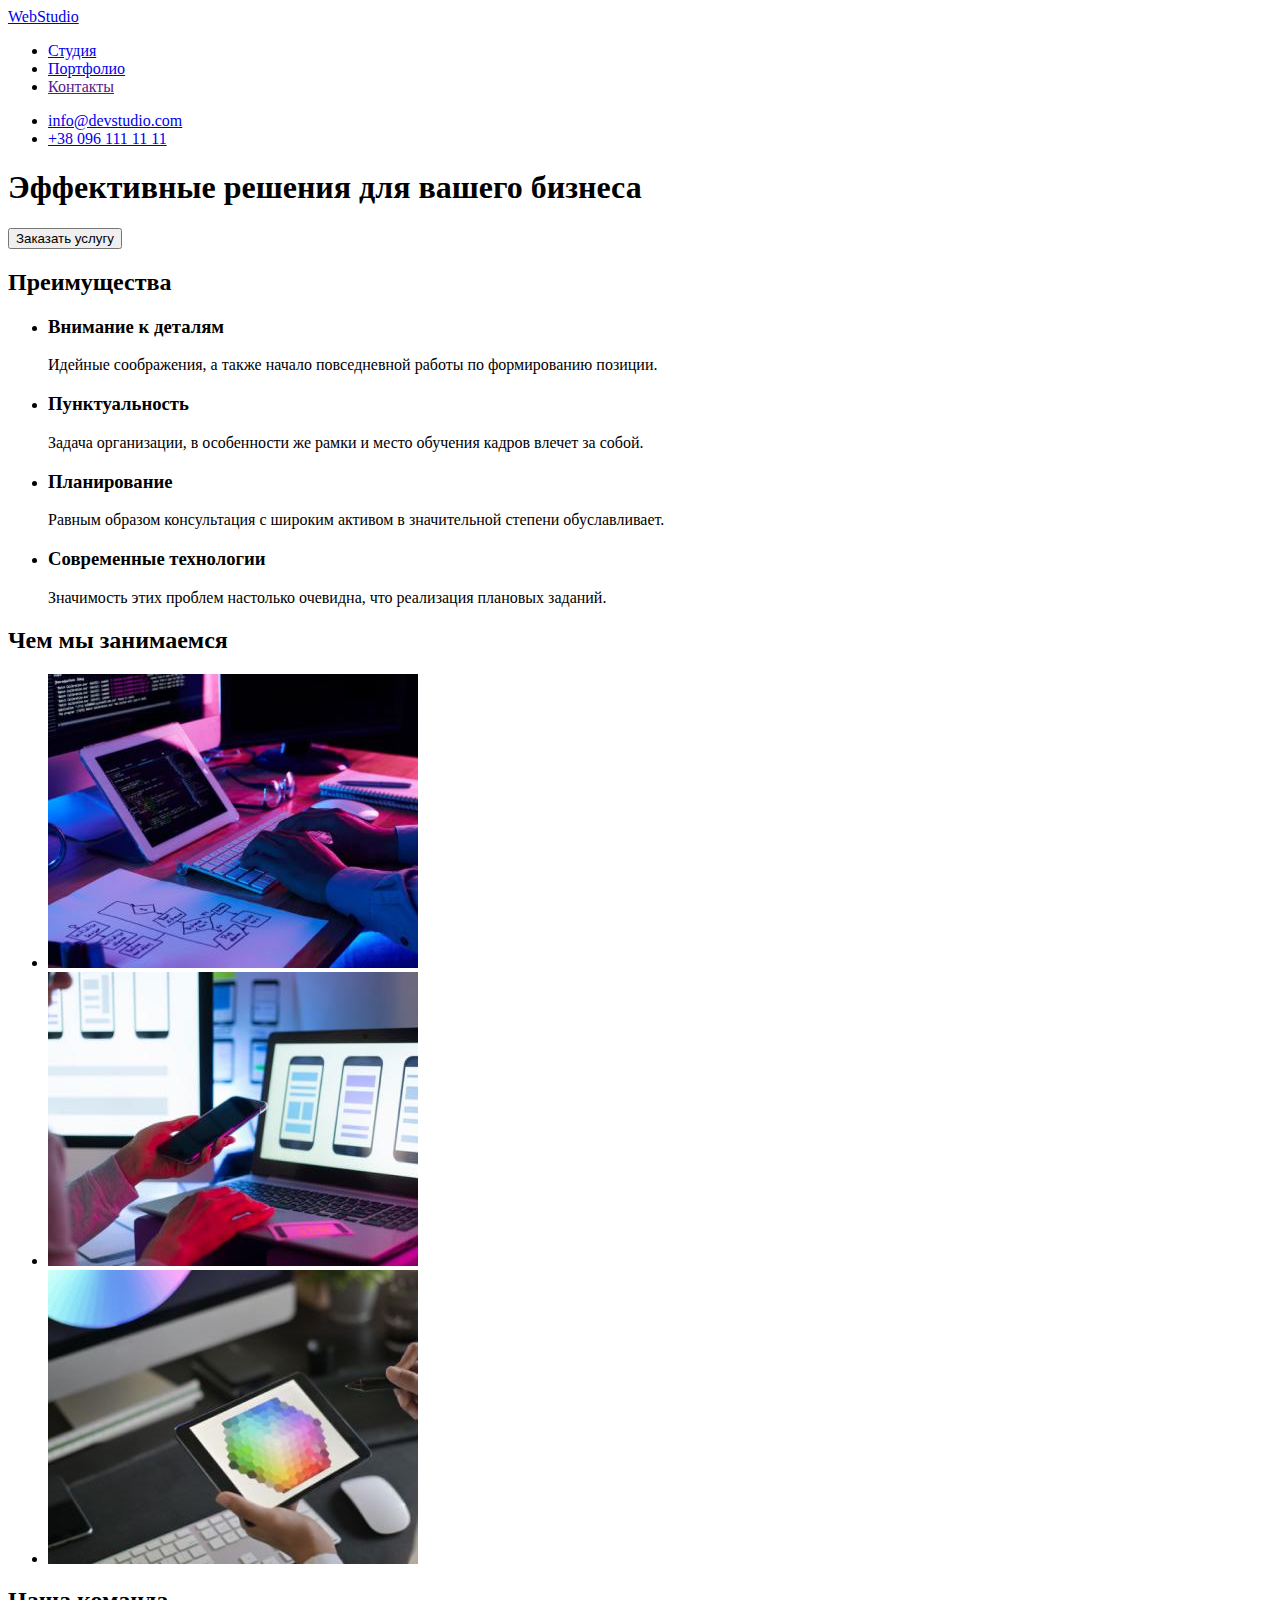
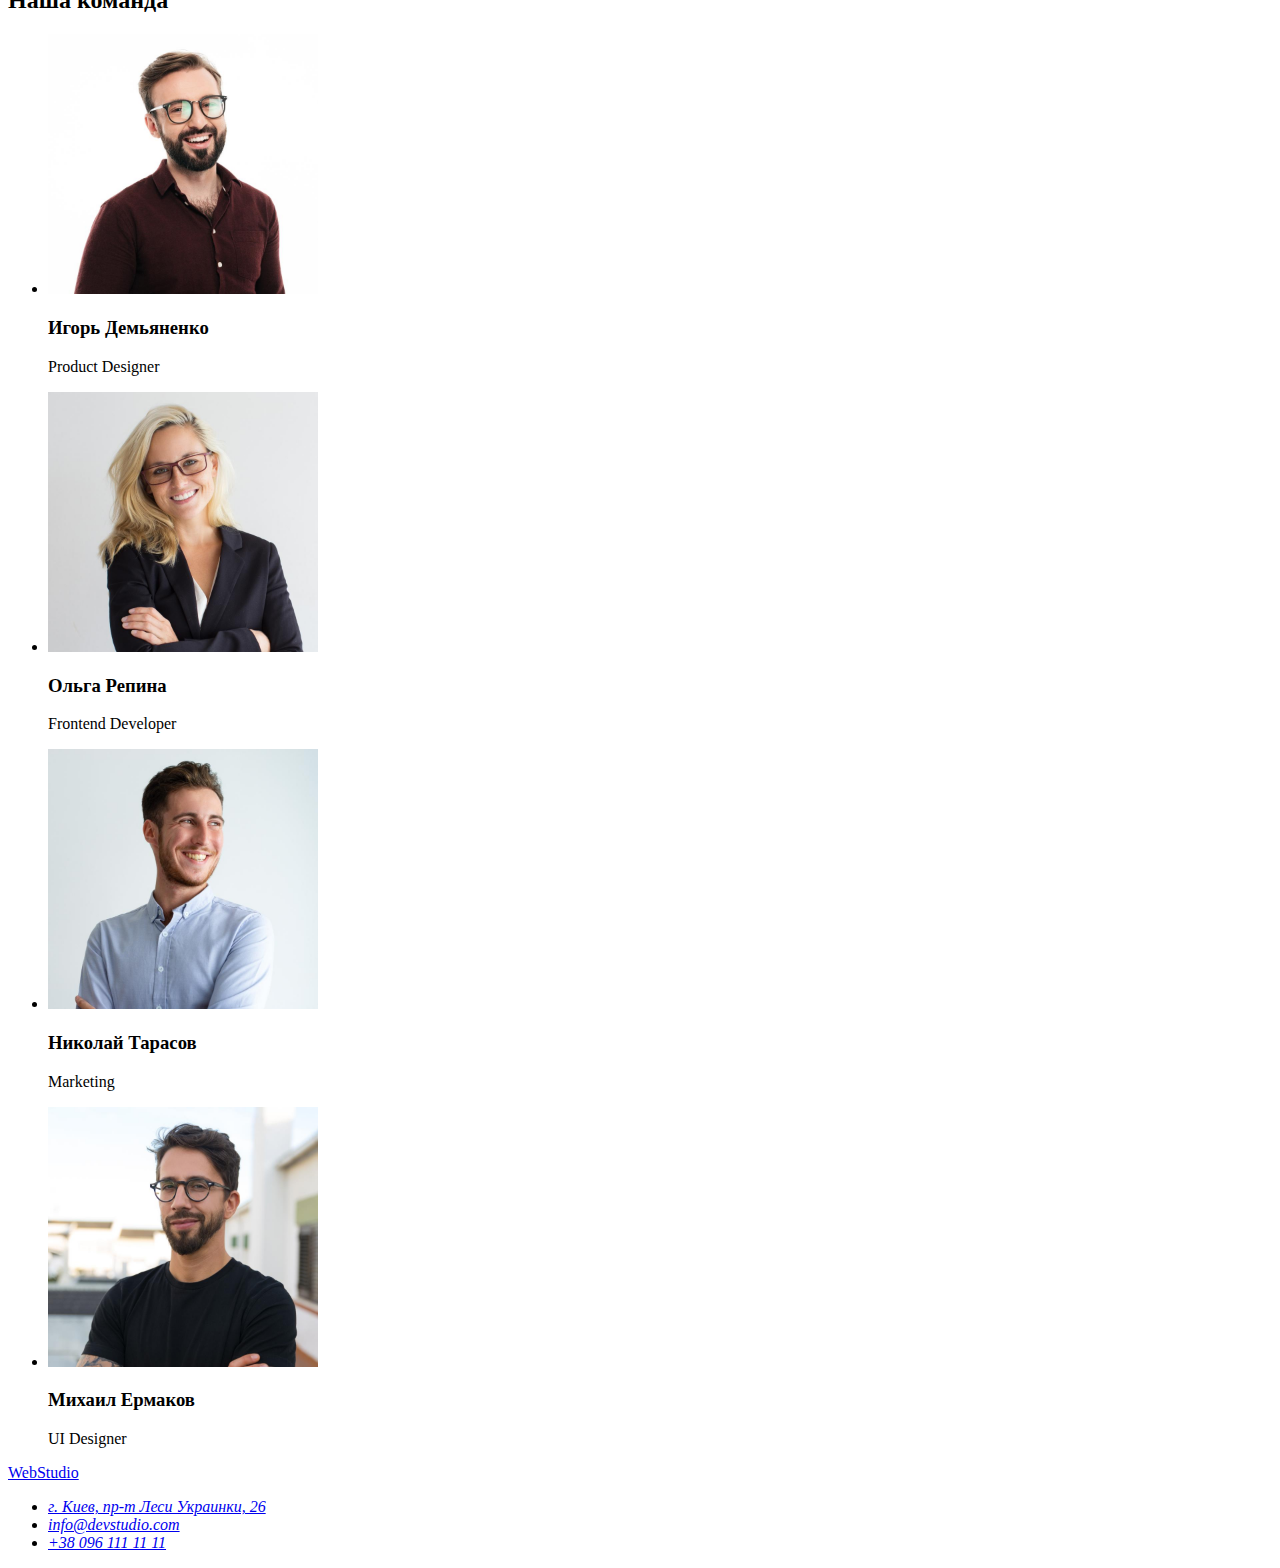
==== index.html @ 6cf9eb06 "меняет ссылки на кнопки" ====
<!DOCTYPE html>
<html lang="ru">
<head>
    <meta charset="UTF-8">
    <meta http-equiv="X-UA-Compatible" content="IE=edge">
    <meta name="viewport" content="width=device-width, initial-scale=1.0">
    <title>Document</title>
    <link rel="stylesheet" href="./css/styles.css">
</head>
<body>
    <header>
        <nav>
            <a href="index.html">WebStudio</a>
            <ul>
                <li>
                    <a href="index.html">Студия</a>
                </li>
                <li>
                    <a href="./portfolio.html">Портфолио</a>
                </li>
                <li>
                    <a href="">Контакты</a>
                </li>
            </ul>
            
        </nav>
        <ul>
            <li>
                <a href="mailto:info@devstudio.com">info@devstudio.com</a>
            </li>
            <li>
                <a href="tel:+380961111111">+38 096 111 11 11</a>
            </li>
        </ul>
    </header>
   <main>
    <div>
        <section>
            <h1>Эффективные решения для вашего бизнеса</h1>
            <button type="button" name="order service">Заказать услугу</button>
        </section>
    </div>
    <section>
        <h2>Преимущества</h2>
        <ul>
            <li>
                <h3>Внимание к деталям</h3>
                <p>Идейные соображения, а также начало повседневной работы по формированию позиции.</p>
            </li>
            <li>
                <h3>Пунктуальность</h3>
                <p>Задача организации, в особенности же рамки и место обучения кадров влечет за собой.</p>
            </li>
            <li>
                <h3>Планирование</h3>
                <p>Равным образом консультация с широким активом в значительной степени обуславливает.</p>
            </li>
            <li>
                <h3>Современные технологии</h3>
                <p>Значимость этих проблем настолько очевидна, что реализация плановых заданий.</p>
            </li>
        </ul>
    </section>
    <section>
        <h2>Чем мы занимаемся</h2>
        <ul>
            <li>
                <img src="./images/box-1.jpg" width="370" height="294" alt="продукт 1">
            </li>
            <li>
                <img src="./images/box-2.jpg"  width="370" height="294" alt="продукт 2">
            </li>
            <li>
                <img src="./images/box-3.jpg" width="370" height="294" alt="продукт 3">
            </li>
        </ul>
    </section>
    <section>
        <h2>Наша команда</h2>
        <ul>
            <li>
                <img src="./images/img1.jpg" width="270" height="260" alt="участник команды 1">
                <h3>Игорь Демьяненко</h3>
                <p>Product Designer</p>
            </li>
            <li>
                <img src="./images/img2.jpg" width="270" height="260" alt="участник команды 2">
                <h3>Ольга Репина</h3>
                <p>Frontend Developer</p>
            </li>
            <li>
                <img src="./images/img3.jpg" width="270" height="260" alt="участник команды 3">
                <h3>Николай Тарасов</h3>
                <p>Marketing</p>
            </li>
            <li>
                <img src="./images/img4.jpg" width="270" height="260" alt="участник команды 4">
                <h3>Михаил Ермаков</h3>
                <p>UI Designer</p>
            </li>
        </ul>
    </section>
   </main>
   <footer>
    <a href="index.html">WebStudio</a>
    <address>
        <ul>
            <li>
                <a href="https://goo.gl/maps/HEMFCHXjC1AX881L7">г. Киев, пр-т Леси Украинки, 26</a>
            </li>
            <li>
                <a href="mailto:info@devstudio.com">info@devstudio.com</a>
            </li>
            <li>
                <a href="tel:+380961111111">+38 096 111 11 11</a>
            </li>
        </ul>
    </address>
   </footer>
</body>
</html>
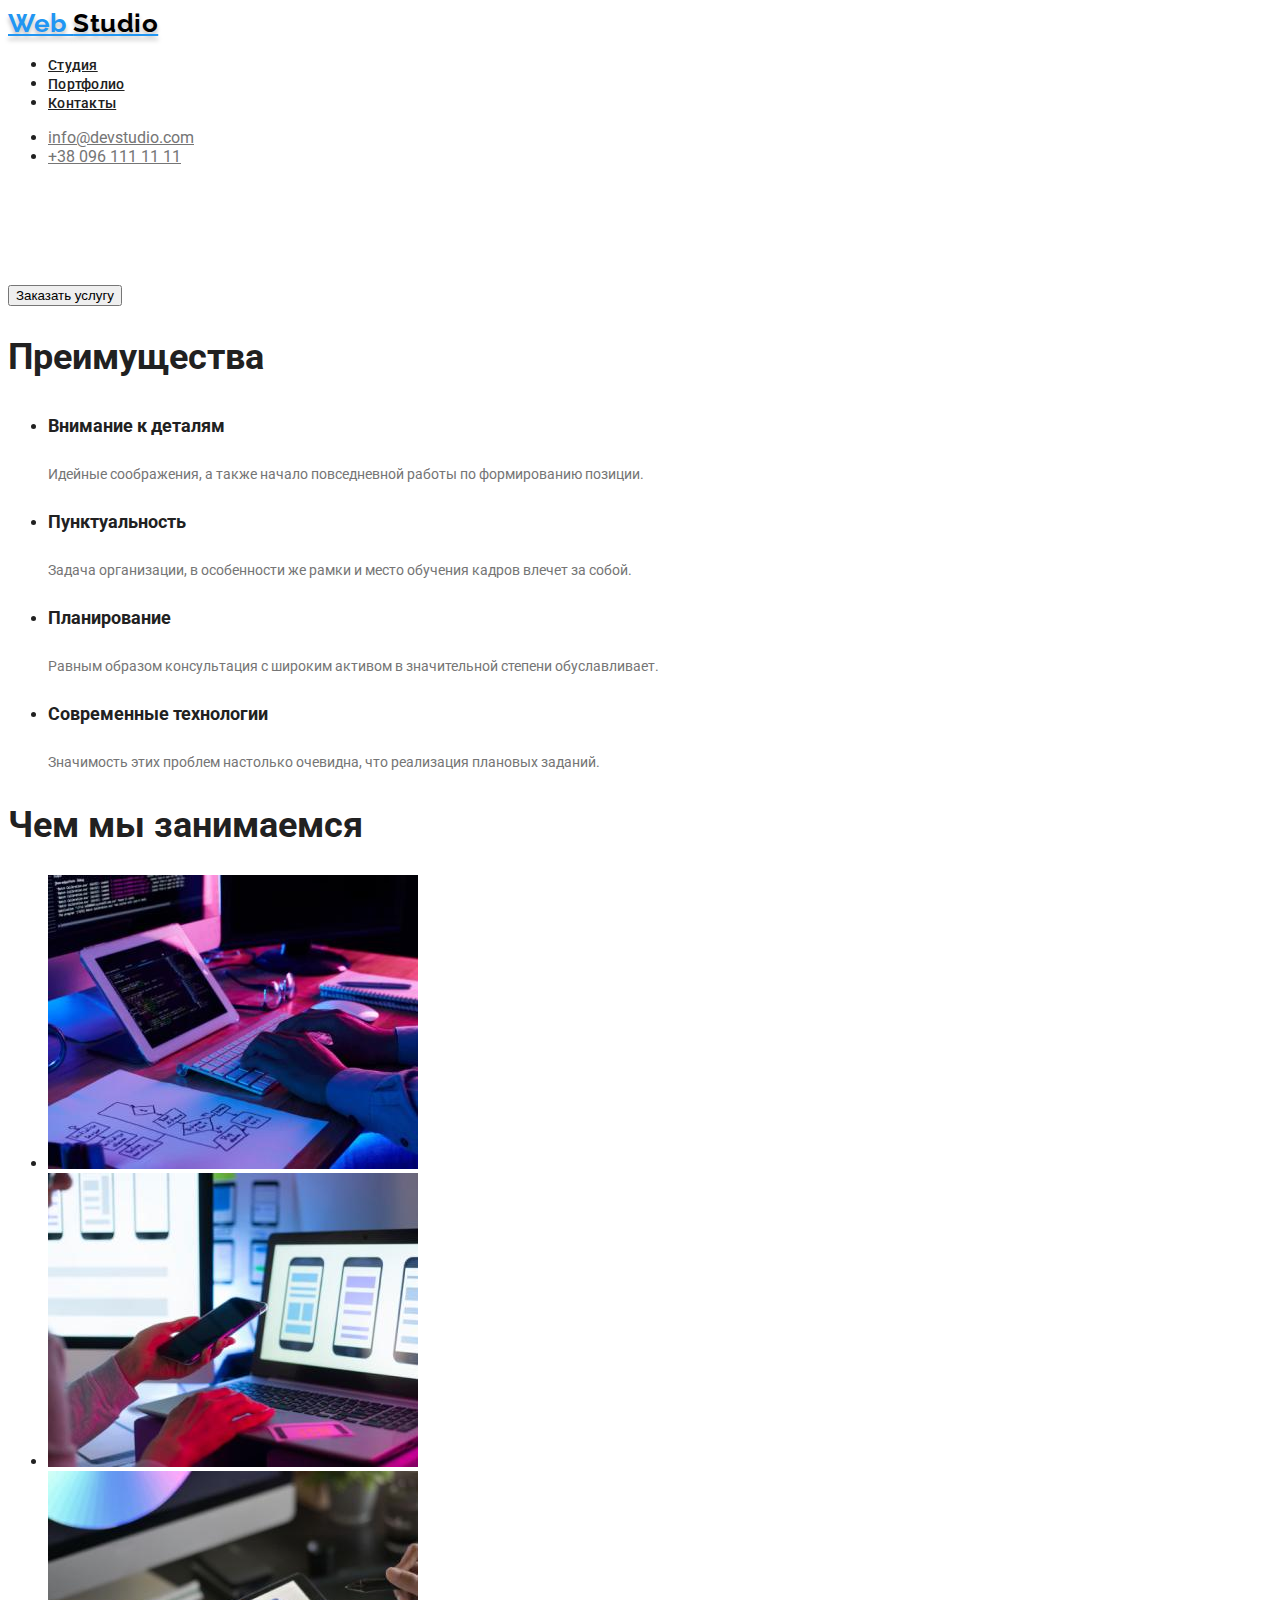
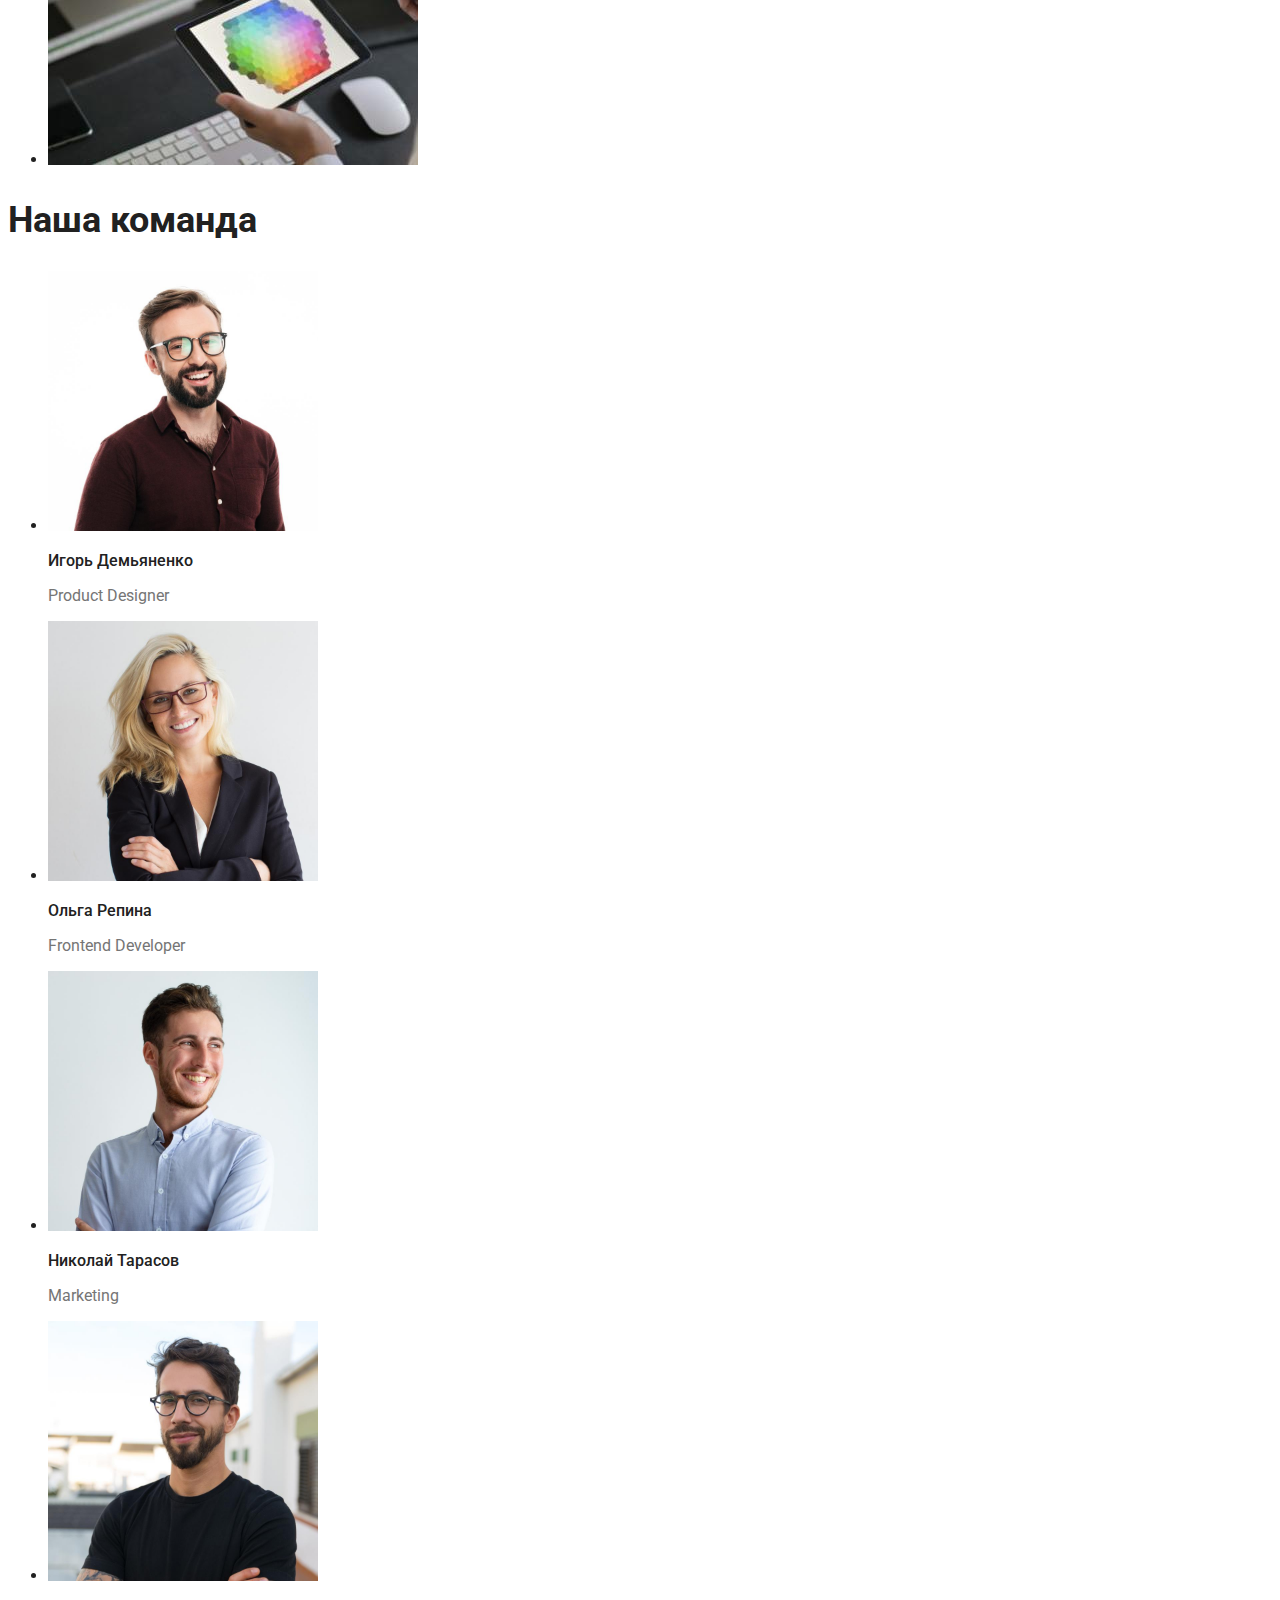
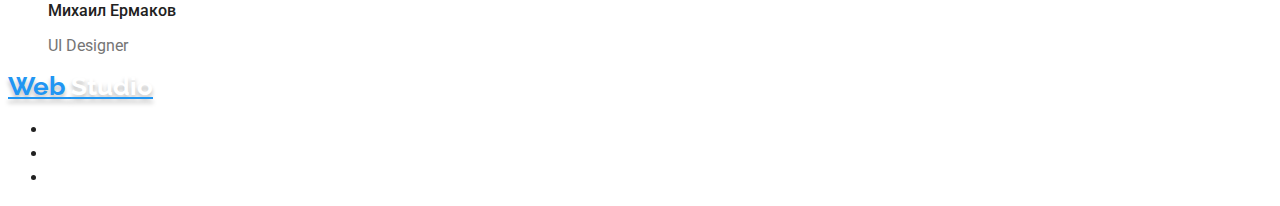
==== commit d8ede392: "стилизация" ====
--- a/index.html
+++ b/index.html
@@ -6,11 +6,13 @@
     <meta name="viewport" content="width=device-width, initial-scale=1.0">
     <title>Document</title>
     <link rel="stylesheet" href="./css/styles.css">
+    <link href="https://fonts.googleapis.com/css2?family=Raleway:wght@700&family=Roboto:wght@400;500;700;900&display=swap"
+        rel="stylesheet">
 </head>
 <body>
     <header>
-        <nav>
-            <a href="index.html">WebStudio</a>
+        <nav class="nav-link">
+            <a href="index.html" class="nav-logo"> Web <span>Studio</span></a>
             <ul>
                 <li>
                     <a href="index.html">Студия</a>
@@ -22,9 +24,8 @@
                     <a href="">Контакты</a>
                 </li>
             </ul>
-            
         </nav>
-        <ul>
+        <ul class="contact-link">
             <li>
                 <a href="mailto:info@devstudio.com">info@devstudio.com</a>
             </li>
@@ -36,33 +37,33 @@
    <main>
     <div>
         <section>
-            <h1>Эффективные решения для вашего бизнеса</h1>
-            <button type="button" name="order service">Заказать услугу</button>
+            <h1 class="main">Эффективные решения для вашего бизнеса</h1>
+            <button class="button" type="button" name="order service">Заказать услугу</button>
         </section>
     </div>
     <section>
-        <h2>Преимущества</h2>
+        <h2 class="section-title">Преимущества</h2>
         <ul>
             <li>
-                <h3>Внимание к деталям</h3>
-                <p>Идейные соображения, а также начало повседневной работы по формированию позиции.</p>
+                <h3 class="section-product">Внимание к деталям</h3>
+                <p class="product">Идейные соображения, а также начало повседневной работы по формированию позиции.</p>
             </li>
             <li>
-                <h3>Пунктуальность</h3>
-                <p>Задача организации, в особенности же рамки и место обучения кадров влечет за собой.</p>
+                <h3 class="section-product">Пунктуальность</h3>
+                <p class="product">Задача организации, в особенности же рамки и место обучения кадров влечет за собой.</p>
             </li>
             <li>
-                <h3>Планирование</h3>
-                <p>Равным образом консультация с широким активом в значительной степени обуславливает.</p>
+                <h3 class="section-product">Планирование</h3>
+                <p class="product">Равным образом консультация с широким активом в значительной степени обуславливает.</p>
             </li>
             <li>
-                <h3>Современные технологии</h3>
-                <p>Значимость этих проблем настолько очевидна, что реализация плановых заданий.</p>
+                <h3 class="section-product">Современные технологии</h3>
+                <p class="product">Значимость этих проблем настолько очевидна, что реализация плановых заданий.</p>
             </li>
         </ul>
     </section>
     <section>
-        <h2>Чем мы занимаемся</h2>
+        <h2 class="section-title">Чем мы занимаемся</h2>
         <ul>
             <li>
                 <img src="./images/box-1.jpg" width="370" height="294" alt="продукт 1">
@@ -76,35 +77,35 @@
         </ul>
     </section>
     <section>
-        <h2>Наша команда</h2>
+        <h2 class="section-title">Наша команда</h2>
         <ul>
             <li>
                 <img src="./images/img1.jpg" width="270" height="260" alt="участник команды 1">
-                <h3>Игорь Демьяненко</h3>
-                <p>Product Designer</p>
+                <h3 class="command-name">Игорь Демьяненко</h3>
+                <p class="command-position">Product Designer</p>
             </li>
             <li>
                 <img src="./images/img2.jpg" width="270" height="260" alt="участник команды 2">
-                <h3>Ольга Репина</h3>
-                <p>Frontend Developer</p>
+                <h3 class="command-name">Ольга Репина</h3>
+                <p class="command-position">Frontend Developer</p>
             </li>
             <li>
                 <img src="./images/img3.jpg" width="270" height="260" alt="участник команды 3">
-                <h3>Николай Тарасов</h3>
-                <p>Marketing</p>
+                <h3 class="command-name">Николай Тарасов</h3>
+                <p class="command-position">Marketing</p>
             </li>
             <li>
                 <img src="./images/img4.jpg" width="270" height="260" alt="участник команды 4">
-                <h3>Михаил Ермаков</h3>
-                <p>UI Designer</p>
+                <h3 class="command-name">Михаил Ермаков</h3>
+                <p class="command-position">UI Designer</p>
             </li>
         </ul>
     </section>
    </main>
    <footer>
-    <a href="index.html">WebStudio</a>
+    <a href="index.html" class="address-logo">Web <span>Studio</span></a>
     <address>
-        <ul>
+        <ul class="address-link">
             <li>
                 <a href="https://goo.gl/maps/HEMFCHXjC1AX881L7">г. Киев, пр-т Леси Украинки, 26</a>
             </li>
--- a/css/styles.css
+++ b/css/styles.css
@@ -0,0 +1,125 @@
+:root {
+    --primary-text-color: #212121;
+    --title-text-color: #757575;
+    --accent-color: #2196F3;
+}
+
+body {font-family: 'Roboto', sans-serif; color: var(--primary-text-color);}
+
+.button:hover,
+.button:focus, 
+.section-button:hover,
+.section-button:focus {color: var(--accent-color);}
+.button,
+.section-button {cursor: pointer;}
+
+.nav-link a{
+    font-style: normal;
+    font-weight: 500;
+    font-size: 14px;
+    line-height: 16px;
+    letter-spacing: 0.02em;
+    color: var(--primary-text-color);}
+
+.nav-link a:hover,
+.nav-link a:focus {color: var(--accent-color);}
+
+.contact-link a {color: var(--title-text-color);}
+.contact-link a:hover,
+.contact-link a:focus {color: var(--accent-color);}
+
+a.nav-logo,
+a.address-logo {
+    font-family: Raleway;
+    font-style: normal;
+    font-weight: 700;
+    font-size: 26px;
+    line-height: 31px;
+    color: var(--accent-color);
+    text-shadow: 0px 4px 4px rgba(0, 0, 0, 0.25);}
+
+.nav-logo span {
+    font-family: Raleway;
+    font-style: normal;
+    font-weight: 700;
+    font-size: 26px;
+    line-height: 31px;
+    color: #000000;
+    text-shadow: 0px 4px 4px rgba(0, 0, 0, 0.25);}
+
+.address-logo span {
+    font-family: Raleway;
+    font-style: normal;
+    font-weight: 700;
+    font-size: 26px;
+    line-height: 31px;
+    color: #ffffff;
+    text-shadow: 0px 4px 4px rgba(0, 0, 0, 0.25);}
+
+.main {font-style: normal;
+    font-weight: 900;
+    font-size: 44px;
+    line-height: 60px;
+    color: #FFFFFF}
+
+.section-title {
+    font-style: normal;
+    font-weight: 700;
+    font-size: 36px;
+    line-height: 42px;
+    color: var(--primary-text-color);}
+
+.section-product {
+    font-style: normal;
+    font-weight: 700;
+    font-size: 14px;
+    line-height: 16px;
+    color: var(--primary-text-color);}
+
+.command-name {
+    font-style: normal;
+    font-weight: 500;
+    font-size: 16px;
+    line-height: 19px;
+    color: var(--primary-text-color)}
+
+.product {
+    font-size: 14px;
+    line-height: 24px;
+    color: var(--title-text-color);}
+
+.command-position {
+    font-size: 16px;
+    line-height: 19px;
+    color: var(--title-text-color);}
+
+.address-link a {
+    font-style: normal;
+    font-weight: 400;
+    font-size: 14px;
+    line-height: 24px;
+    color: rgba(255, 255, 255, 0.6);}
+
+.address-link a:hover,
+.address-link a:focus {color: var(--accent-color);}
+
+.section-button {
+    font-style: normal;
+    font-weight: 500;
+    font-size: 16px;
+    line-height: 26px;
+    color: var(--primary-text-color);}
+
+.section-product {
+    font-style: normal;
+    font-weight: 700;
+    font-size: 18px;
+    line-height: 36px;
+    color: var(--primary-text-color);}
+
+.product-name {
+    font-style: normal;
+    font-weight: 400;
+    font-size: 16px;
+    line-height: 30px;
+    color: var(--title-text-color);}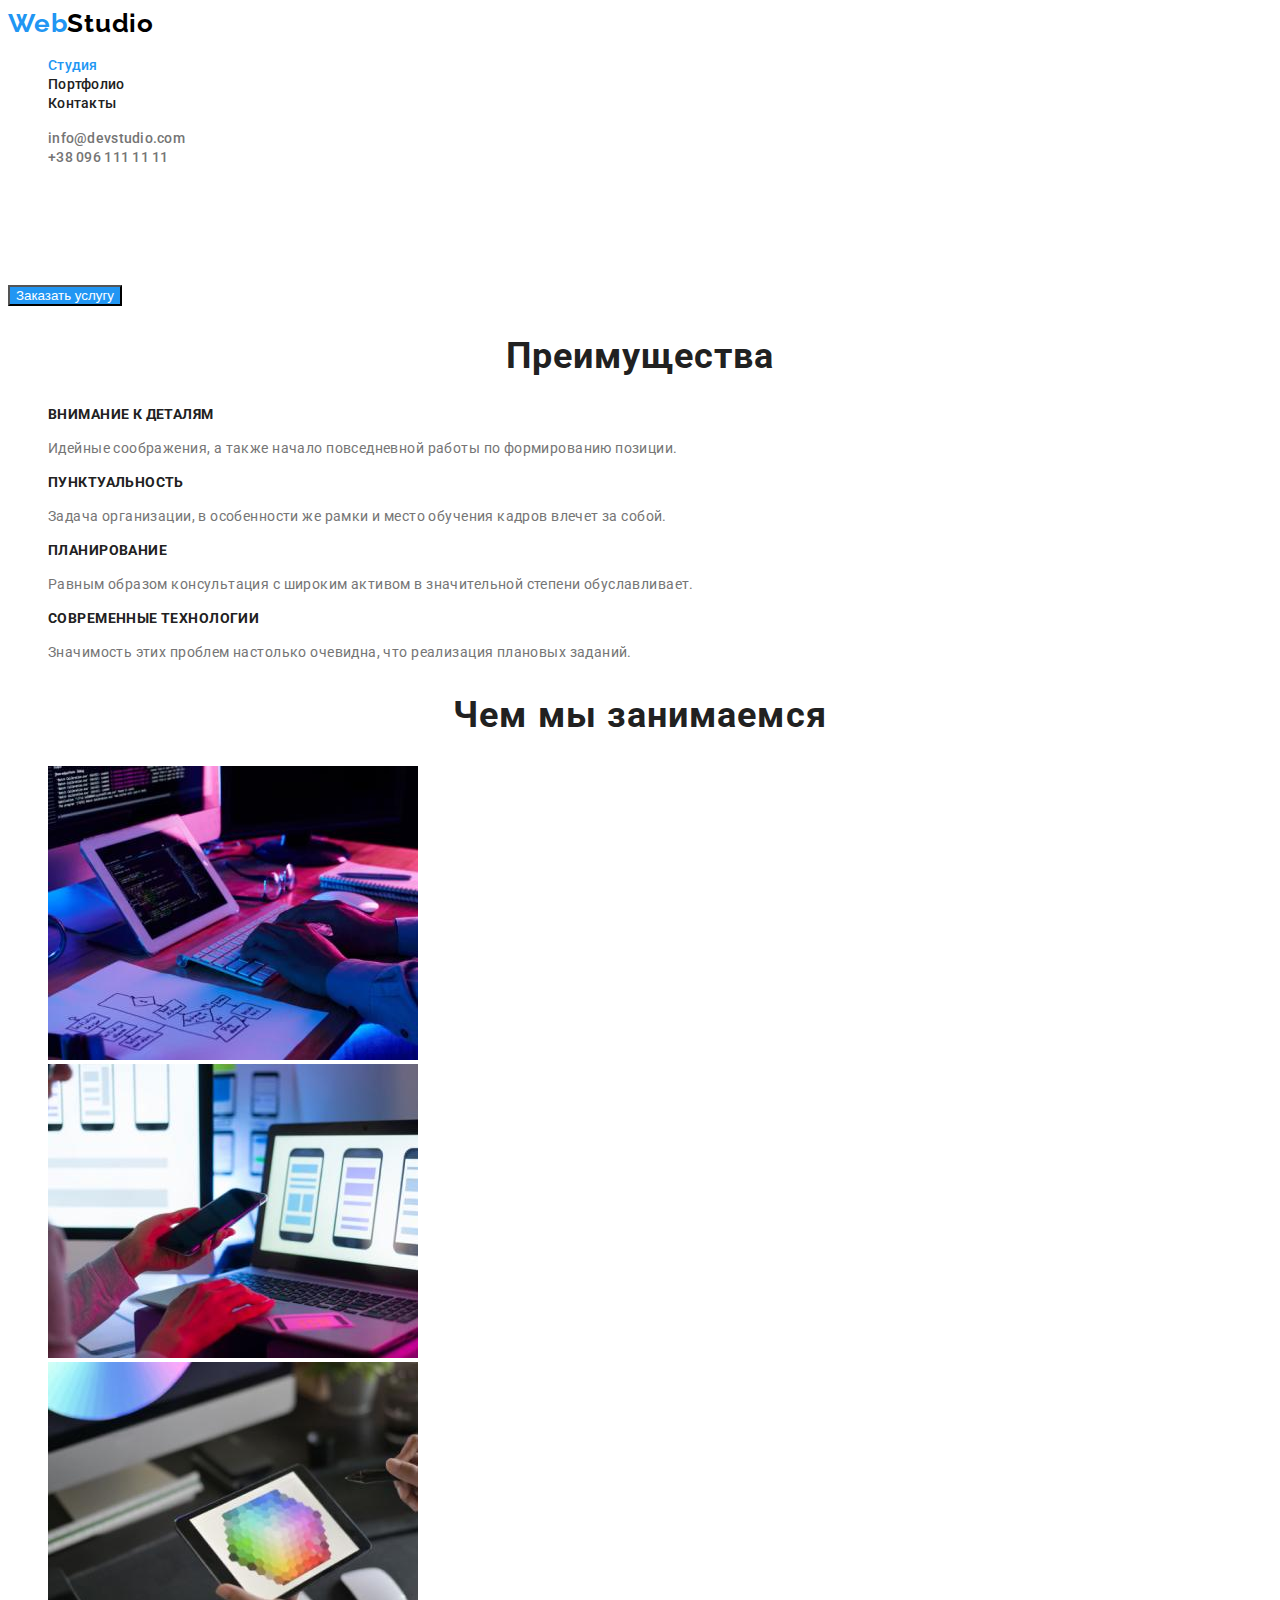
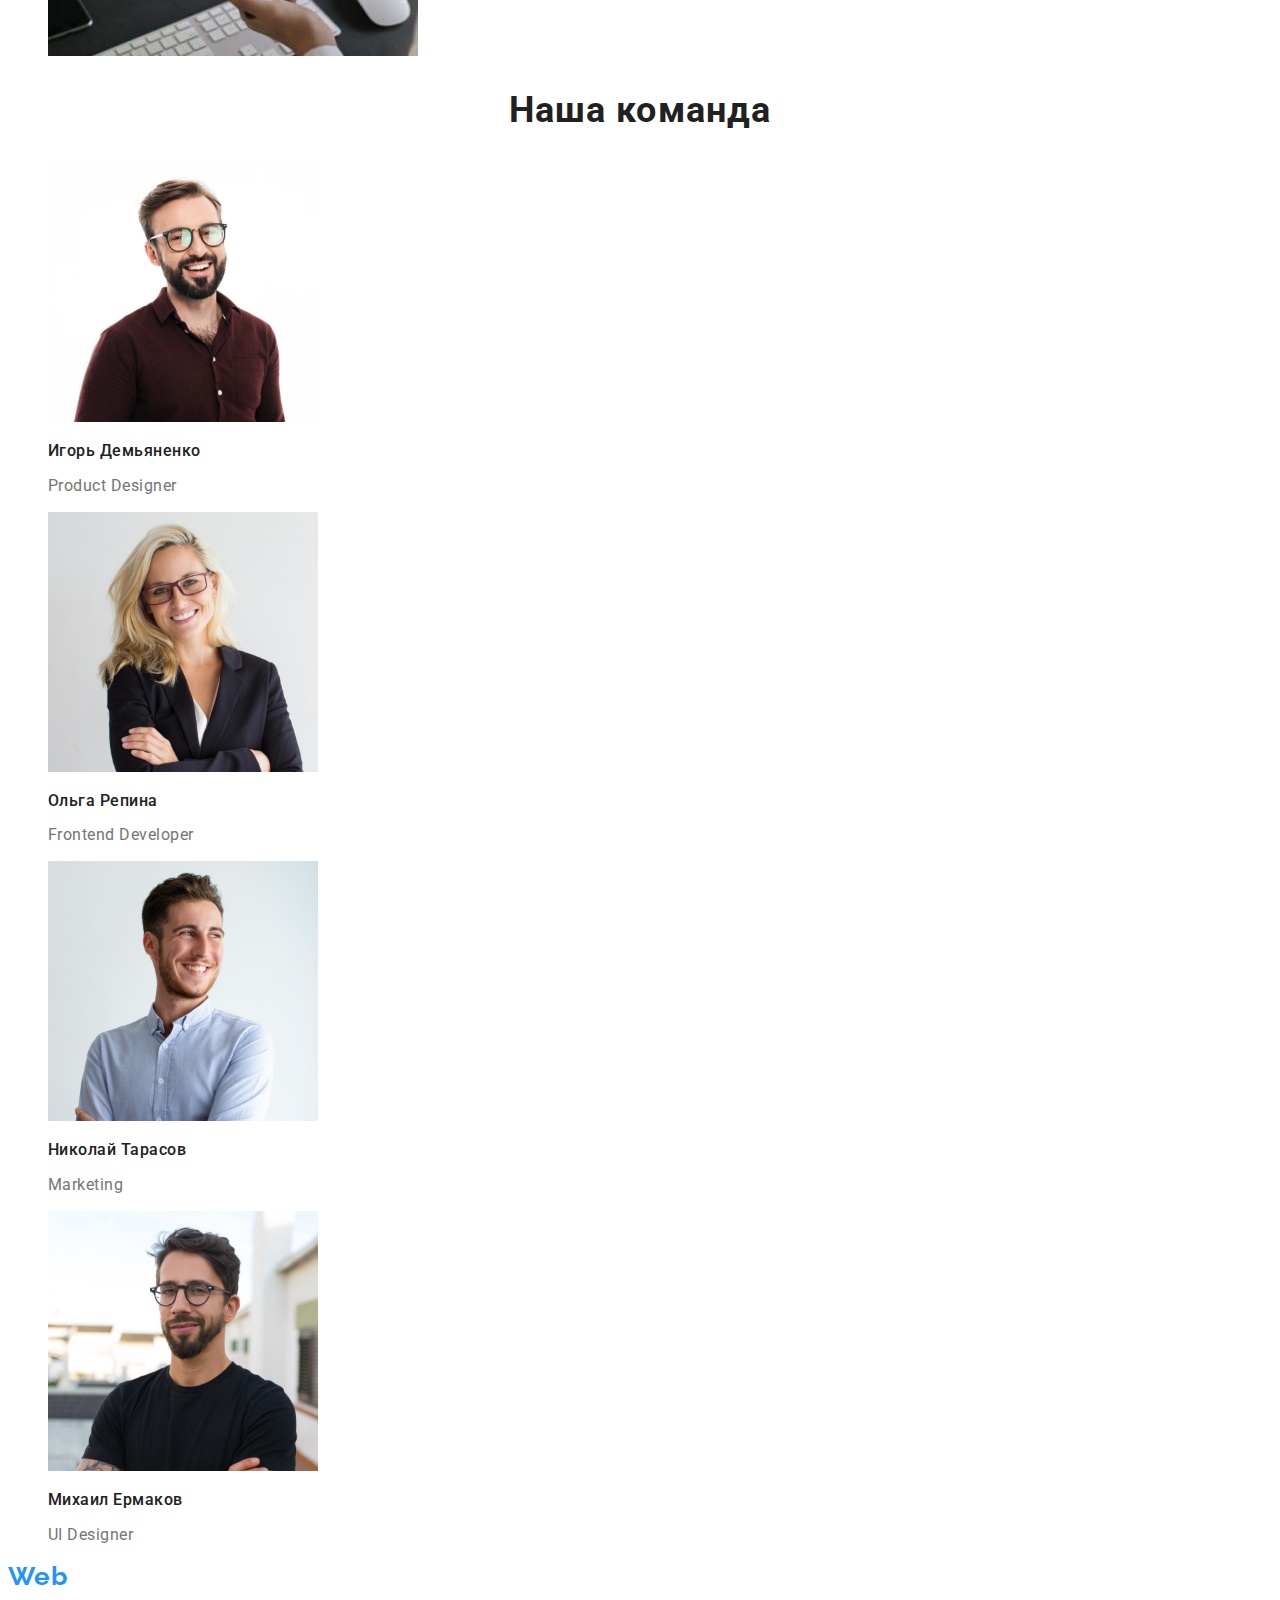
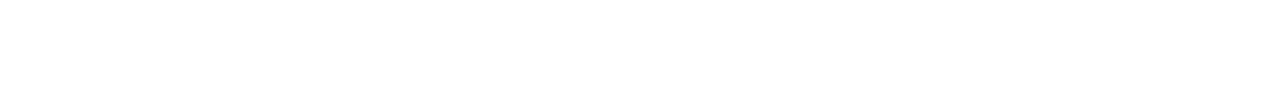
==== commit 81a3c065: "полная переделка дз" ====
--- a/index.html
+++ b/index.html
@@ -11,58 +11,58 @@
 </head>
 <body>
     <header>
-        <nav class="nav-link">
-            <a href="index.html" class="nav-logo"> Web <span>Studio</span></a>
-            <ul>
+        <nav class="nav">
+            <a href="./index.html" class="logo">Web<span class="upper">Studio</span></a>
+            <ul class="site-nav">
                 <li>
-                    <a href="index.html">Студия</a>
+                    <a href="./index.html" class="link current">Студия</a>
                 </li>
                 <li>
-                    <a href="./portfolio.html">Портфолио</a>
+                    <a href="./portfolio.html" class="link">Портфолио</a>
                 </li>
                 <li>
-                    <a href="">Контакты</a>
+                    <a href="" class="link">Контакты</a>
                 </li>
             </ul>
         </nav>
-        <ul class="contact-link">
+        <ul class="nav-contacts">
             <li>
-                <a href="mailto:info@devstudio.com">info@devstudio.com</a>
+                <a href="mailto:info@devstudio.com" class="link">info@devstudio.com</a>
             </li>
             <li>
-                <a href="tel:+380961111111">+38 096 111 11 11</a>
+                <a href="tel:+380961111111" class="link">+38 096 111 11 11</a>
             </li>
         </ul>
     </header>
    <main>
     <div>
-        <section>
-            <h1 class="main">Эффективные решения для вашего бизнеса</h1>
-            <button class="button" type="button" name="order service">Заказать услугу</button>
+        <section class="hero">
+            <h1 class="hero-title">Эффективные решения для вашего бизнеса</h1>
+            <button type="button" name="order service" class="hero-button">Заказать услугу</button>
         </section>
     </div>
-    <section>
+    <section class="section">
         <h2 class="section-title">Преимущества</h2>
-        <ul>
+        <ul class="features">
             <li>
-                <h3 class="section-product">Внимание к деталям</h3>
-                <p class="product">Идейные соображения, а также начало повседневной работы по формированию позиции.</p>
+                <h3 class="title">Внимание к деталям</h3>
+                <p class="text">Идейные соображения, а также начало повседневной работы по формированию позиции.</p>
             </li>
             <li>
-                <h3 class="section-product">Пунктуальность</h3>
-                <p class="product">Задача организации, в особенности же рамки и место обучения кадров влечет за собой.</p>
+                <h3 class="title">Пунктуальность</h3>
+                <p class="text">Задача организации, в особенности же рамки и место обучения кадров влечет за собой.</p>
             </li>
             <li>
-                <h3 class="section-product">Планирование</h3>
-                <p class="product">Равным образом консультация с широким активом в значительной степени обуславливает.</p>
+                <h3 class="title">Планирование</h3>
+                <p class="text">Равным образом консультация с широким активом в значительной степени обуславливает.</p>
             </li>
             <li>
-                <h3 class="section-product">Современные технологии</h3>
-                <p class="product">Значимость этих проблем настолько очевидна, что реализация плановых заданий.</p>
+                <h3 class="title">Современные технологии</h3>
+                <p class="text">Значимость этих проблем настолько очевидна, что реализация плановых заданий.</p>
             </li>
         </ul>
     </section>
-    <section>
+    <section class="section">
         <h2 class="section-title">Чем мы занимаемся</h2>
         <ul>
             <li>
@@ -76,44 +76,44 @@
             </li>
         </ul>
     </section>
-    <section>
+    <section class="section">
         <h2 class="section-title">Наша команда</h2>
-        <ul>
+        <ul class="command">
             <li>
                 <img src="./images/img1.jpg" width="270" height="260" alt="участник команды 1">
-                <h3 class="command-name">Игорь Демьяненко</h3>
-                <p class="command-position">Product Designer</p>
+                <h3 class="name">Игорь Демьяненко</h3>
+                <p class="position">Product Designer</p>
             </li>
             <li>
                 <img src="./images/img2.jpg" width="270" height="260" alt="участник команды 2">
-                <h3 class="command-name">Ольга Репина</h3>
-                <p class="command-position">Frontend Developer</p>
+                <h3 class="name">Ольга Репина</h3>
+                <p class="position">Frontend Developer</p>
             </li>
             <li>
                 <img src="./images/img3.jpg" width="270" height="260" alt="участник команды 3">
-                <h3 class="command-name">Николай Тарасов</h3>
-                <p class="command-position">Marketing</p>
+                <h3 class="name">Николай Тарасов</h3>
+                <p class="position">Marketing</p>
             </li>
             <li>
                 <img src="./images/img4.jpg" width="270" height="260" alt="участник команды 4">
-                <h3 class="command-name">Михаил Ермаков</h3>
-                <p class="command-position">UI Designer</p>
+                <h3 class="name">Михаил Ермаков</h3>
+                <p class="position">UI Designer</p>
             </li>
         </ul>
     </section>
    </main>
    <footer>
-    <a href="index.html" class="address-logo">Web <span>Studio</span></a>
+    <a href="index.html" class="logo">Web<span class="under">Studio</span></a>
     <address>
-        <ul class="address-link">
+        <ul class="footer-address">
             <li>
-                <a href="https://goo.gl/maps/HEMFCHXjC1AX881L7">г. Киев, пр-т Леси Украинки, 26</a>
+                <a href="https://goo.gl/maps/HEMFCHXjC1AX881L7" class="link">г. Киев, пр-т Леси Украинки, 26</a>
             </li>
             <li>
-                <a href="mailto:info@devstudio.com">info@devstudio.com</a>
+                <a href="mailto:info@devstudio.com" class="link">info@devstudio.com</a>
             </li>
             <li>
-                <a href="tel:+380961111111">+38 096 111 11 11</a>
+                <a href="tel:+380961111111" class="link">+38 096 111 11 11</a>
             </li>
         </ul>
     </address>
--- a/css/styles.css
+++ b/css/styles.css
@@ -1,125 +1,182 @@
 :root {
     --primary-text-color: #212121;
-    --title-text-color: #757575;
-    --accent-color: #2196F3;
-}
+    --secondary-text-color: #757575;
+    --active-color: #2196F3;
+    --bg-color: #FFFFFF;
+    --black-color: #000000;
+    --button-bg-color: #F5F4FA;}
 
-body {font-family: 'Roboto', sans-serif; color: var(--primary-text-color);}
+body {
+    background-color: var(--bg-color);
+    color: var(--primary-text-color);
+    font-family: 'Roboto', sans-serif;}
 
-.button:hover,
-.button:focus, 
-.section-button:hover,
-.section-button:focus {color: var(--accent-color);}
-.button,
-.section-button {cursor: pointer;}
+/* основной цвет текса color: #212121;*/
+/* вторичный цвет текста #757575; */
+/* акцент #2196F3; */
+/* основной цвет фона #FFFFFF */
 
-.nav-link a{
-    font-style: normal;
+
+ul {
+    list-style: none;}
+
+a {text-decoration: none;}
+
+
+/* logo */
+
+.logo {
+    font-family: 'Raleway';
+    font-weight: 700;
+    font-size: 26px;
+    line-height: 1.19;
+    letter-spacing: 0.03em;
+    color: var(--active-color);}
+
+.logo .upper {
+    color: var(--black-color);}
+
+.logo .under {
+    color: var(--bg-color);}
+
+/* nav */
+
+.site-nav .link {
     font-weight: 500;
     font-size: 14px;
-    line-height: 16px;
+    line-height: 1.14;
     letter-spacing: 0.02em;
     color: var(--primary-text-color);}
 
-.nav-link a:hover,
-.nav-link a:focus {color: var(--accent-color);}
+.site-nav .link.current {
+    color: var(--active-color);}
 
-.contact-link a {color: var(--title-text-color);}
-.contact-link a:hover,
-.contact-link a:focus {color: var(--accent-color);}
+.nav-contacts .link {
+    font-weight: 500;
+    font-size: 14px;
+    line-height: 1.14;
+    letter-spacing: 0.02em;
+    color: var(--secondary-text-color);}
 
-a.nav-logo,
-a.address-logo {
-    font-family: Raleway;
-    font-style: normal;
-    font-weight: 700;
-    font-size: 26px;
-    line-height: 31px;
-    color: var(--accent-color);
-    text-shadow: 0px 4px 4px rgba(0, 0, 0, 0.25);}
 
-.nav-logo span {
-    font-family: Raleway;
-    font-style: normal;
-    font-weight: 700;
-    font-size: 26px;
-    line-height: 31px;
-    color: #000000;
-    text-shadow: 0px 4px 4px rgba(0, 0, 0, 0.25);}
+/* active */
 
-.address-logo span {
-    font-family: Raleway;
-    font-style: normal;
-    font-weight: 700;
-    font-size: 26px;
-    line-height: 31px;
-    color: #ffffff;
-    text-shadow: 0px 4px 4px rgba(0, 0, 0, 0.25);}
+.nav .link:hover,
+.nav .link:focus,
+.nav-contacts .link:hover,
+.nav-contacts .link:focus,
+.footer-address .link:hover,
+.footer-address .link:focus {
+    color: var(--active-color);}
 
-.main {font-style: normal;
-    font-weight: 900;
-    font-size: 44px;
-    line-height: 60px;
-    color: #FFFFFF}
+    /* hero */
+
+    .hero-title {
+        font-weight: 900;
+        font-size: 44px;
+        line-height: 1.36;
+        text-align: center;
+        letter-spacing: 0.06em;
+        text-transform: uppercase;
+        color: var(--bg-color);}
+
+    .hero-button {
+        color: var(--bg-color);
+        background-color: var(--active-color);
+        cursor: pointer;}
+    
+        .hero-button:hover,
+        .hero-button:focus {
+            color: var(--active-color);
+            background-color: var(--bg-color);}
+
+    /* section */
 
 .section-title {
-    font-style: normal;
     font-weight: 700;
     font-size: 36px;
-    line-height: 42px;
-    color: var(--primary-text-color);}
+    line-height: 1.16;
+    text-align: center;
+    letter-spacing: 0.03em;}
 
-.section-product {
-    font-style: normal;
-    font-weight: 700;
+/* features */
+
+.features .title {
+font-weight: 700;
+font-size: 14px;
+line-height: 1.14;
+letter-spacing: 0.03em;
+text-transform: uppercase;}
+
+.features .text {
     font-size: 14px;
-    line-height: 16px;
-    color: var(--primary-text-color);}
+    line-height: 1.71;
+    letter-spacing: 0.03em;
+    color: var(--secondary-text-color);}
 
-.command-name {
+    /* command */
+
+.command .name {
+    font-weight: 500;
+    font-size: 16px;
+    line-height: 1.18;
+    letter-spacing: 0.03em;}
+
+.command .position {
+    font-size: 16px;
+    line-height: 1.18;
+    letter-spacing: 0.03em;
+    color: var(--secondary-text-color);}
+
+    /* address */
+
+
+/* button */
+
+.button {
+    background-color: var(--button-bg-color);
+    cursor: pointer;
+    font-weight: 500;
+    font-size: 16px;
+    line-height: 1.62;
+    text-align: center;
+    letter-spacing: 0.03em;}
+
+.button:hover,
+.button:focus {
+    color: var(--bg-color);
+    background-color: var(--active-color);}
+
+
+/* product */
+
+.product .name {
+    font-family: 'Roboto';
     font-style: normal;
     font-weight: 500;
     font-size: 16px;
-    line-height: 19px;
-    color: var(--primary-text-color)}
+    line-height: 1.62;
+    letter-spacing: 0.03em;
+    color: var(--primary-text-color);}
 
-.product {
-    font-size: 14px;
-    line-height: 24px;
-    color: var(--title-text-color);}
+.description {
+    font-family: 'Roboto';
+    font-style: normal;
+    font-weight: 400;
+    font-size: 16px;
+    line-height: 1.88;
+    letter-spacing: 0.03em;
+    color: var(--secondary-text-color);
+}
 
-.command-position {
-    font-size: 16px;
-    line-height: 19px;
-    color: var(--title-text-color);}
 
-.address-link a {
+/* footer */
+    
+.footer-address .link {
+    font-family: 'Roboto';
     font-style: normal;
     font-weight: 400;
     font-size: 14px;
-    line-height: 24px;
-    color: rgba(255, 255, 255, 0.6);}
-
-.address-link a:hover,
-.address-link a:focus {color: var(--accent-color);}
-
-.section-button {
-    font-style: normal;
-    font-weight: 500;
-    font-size: 16px;
-    line-height: 26px;
-    color: var(--primary-text-color);}
-
-.section-product {
-    font-style: normal;
-    font-weight: 700;
-    font-size: 18px;
-    line-height: 36px;
-    color: var(--primary-text-color);}
-
-.product-name {
-    font-style: normal;
-    font-weight: 400;
-    font-size: 16px;
-    line-height: 30px;
-    color: var(--title-text-color);}+    line-height: 1.71;
+    letter-spacing: 0.03em;
+    color: var(--bg-color);}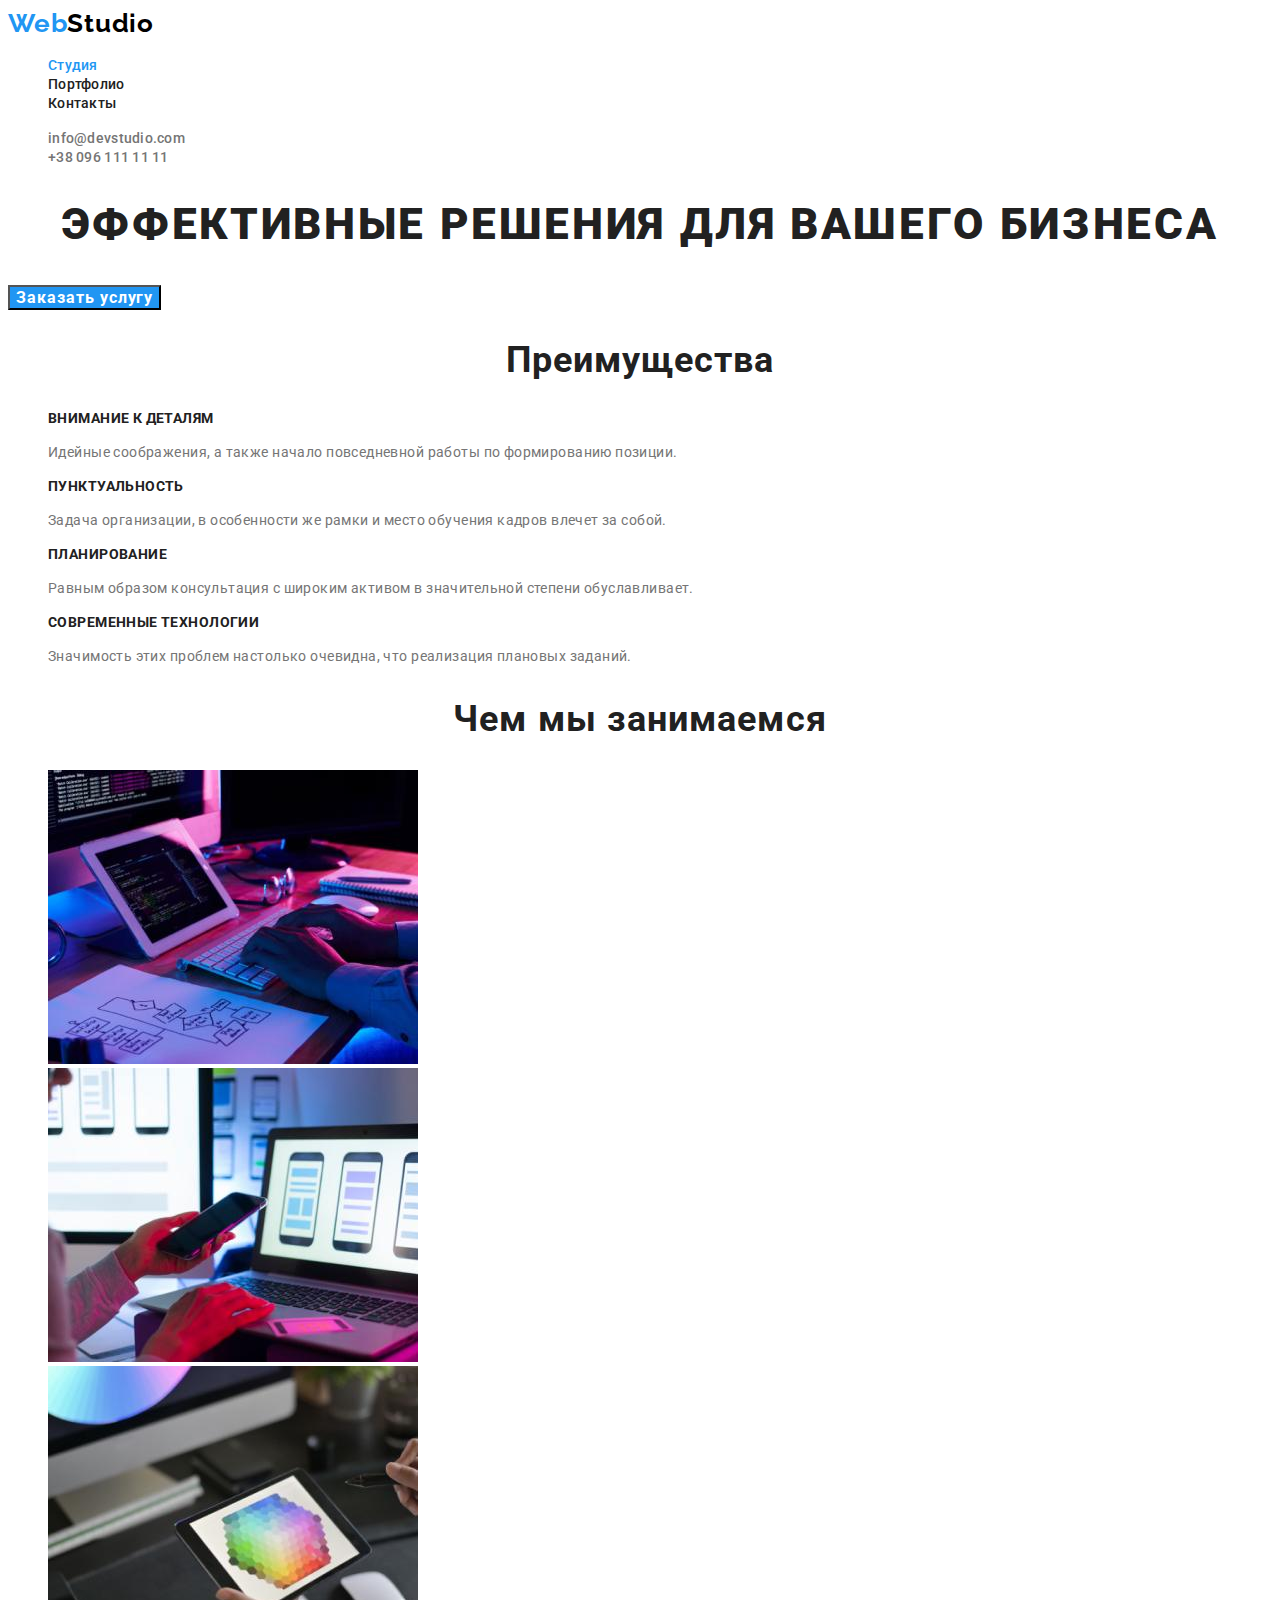
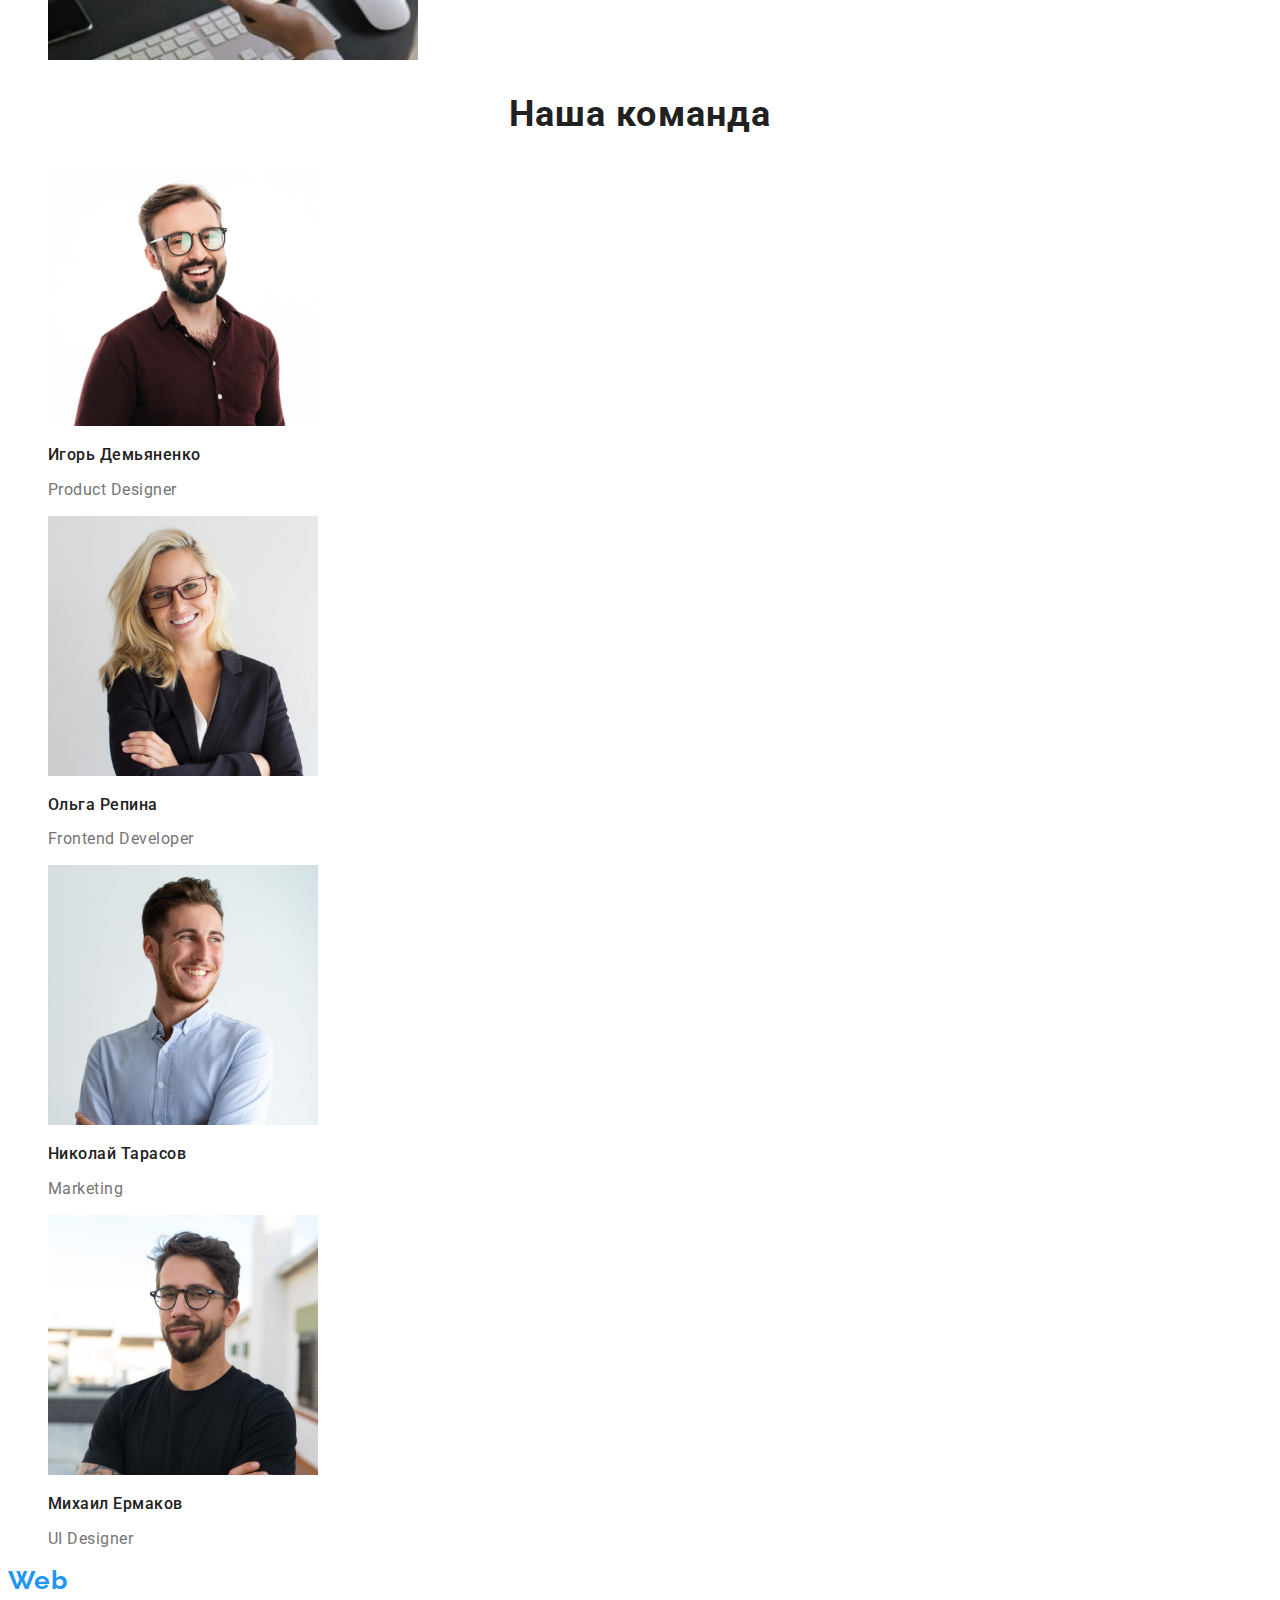
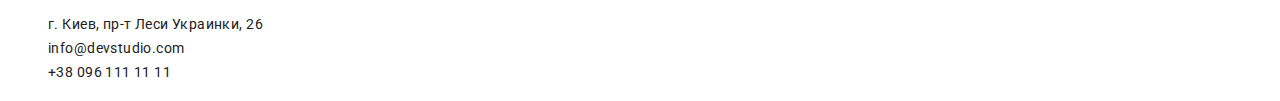
==== commit 5009183b: "исправление свойств текста" ====
--- a/index.html
+++ b/index.html
@@ -105,7 +105,7 @@
    <footer>
     <a href="index.html" class="logo">Web<span class="under">Studio</span></a>
     <address>
-        <ul class="footer-address">
+        <ul class="address">
             <li>
                 <a href="https://goo.gl/maps/HEMFCHXjC1AX881L7" class="link">г. Киев, пр-т Леси Украинки, 26</a>
             </li>
--- a/css/styles.css
+++ b/css/styles.css
@@ -4,7 +4,8 @@
     --active-color: #2196F3;
     --bg-color: #FFFFFF;
     --black-color: #000000;
-    --button-bg-color: #F5F4FA;}
+    --button-bg-color: #F5F4FA;
+    --footer-address-color: rgba(255, 255, 255, 0.6)}
 
 body {
     background-color: var(--bg-color);
@@ -37,6 +38,9 @@
     color: var(--black-color);}
 
 .logo .under {
+    font-size: 14px;
+    line-height: 1.71;
+    letter-spacing: 0.03em;
     color: var(--bg-color);}
 
 /* nav */
@@ -65,8 +69,8 @@
 .nav .link:focus,
 .nav-contacts .link:hover,
 .nav-contacts .link:focus,
-.footer-address .link:hover,
-.footer-address .link:focus {
+.address .link:hover,
+.address .link:focus {
     color: var(--active-color);}
 
     /* hero */
@@ -78,9 +82,17 @@
         text-align: center;
         letter-spacing: 0.06em;
         text-transform: uppercase;
-        color: var(--bg-color);}
+        color: var(--primary-text-color);}
 
     .hero-button {
+        font-family: 'Roboto';
+        font-weight: 700;
+        font-size: 16px;
+        line-height: 1,88;
+        display: flex;
+        align-items: center;
+        text-align: center;
+        letter-spacing: 0.06em;
         color: var(--bg-color);
         background-color: var(--active-color);
         cursor: pointer;}
@@ -128,19 +140,17 @@
     letter-spacing: 0.03em;
     color: var(--secondary-text-color);}
 
-    /* address */
-
-
+   
 /* button */
 
 .button {
-    background-color: var(--button-bg-color);
-    cursor: pointer;
+    font-family: 'Roboto';
     font-weight: 500;
     font-size: 16px;
     line-height: 1.62;
     text-align: center;
-    letter-spacing: 0.03em;}
+    letter-spacing: 0.03em;
+    cursor: pointer;}
 
 .button:hover,
 .button:focus {
@@ -172,11 +182,12 @@
 
 /* footer */
     
-.footer-address .link {
+.address .link {
     font-family: 'Roboto';
     font-style: normal;
     font-weight: 400;
     font-size: 14px;
     line-height: 1.71;
     letter-spacing: 0.03em;
-    color: var(--bg-color);}+    color: var(--primary-text-color);}
+
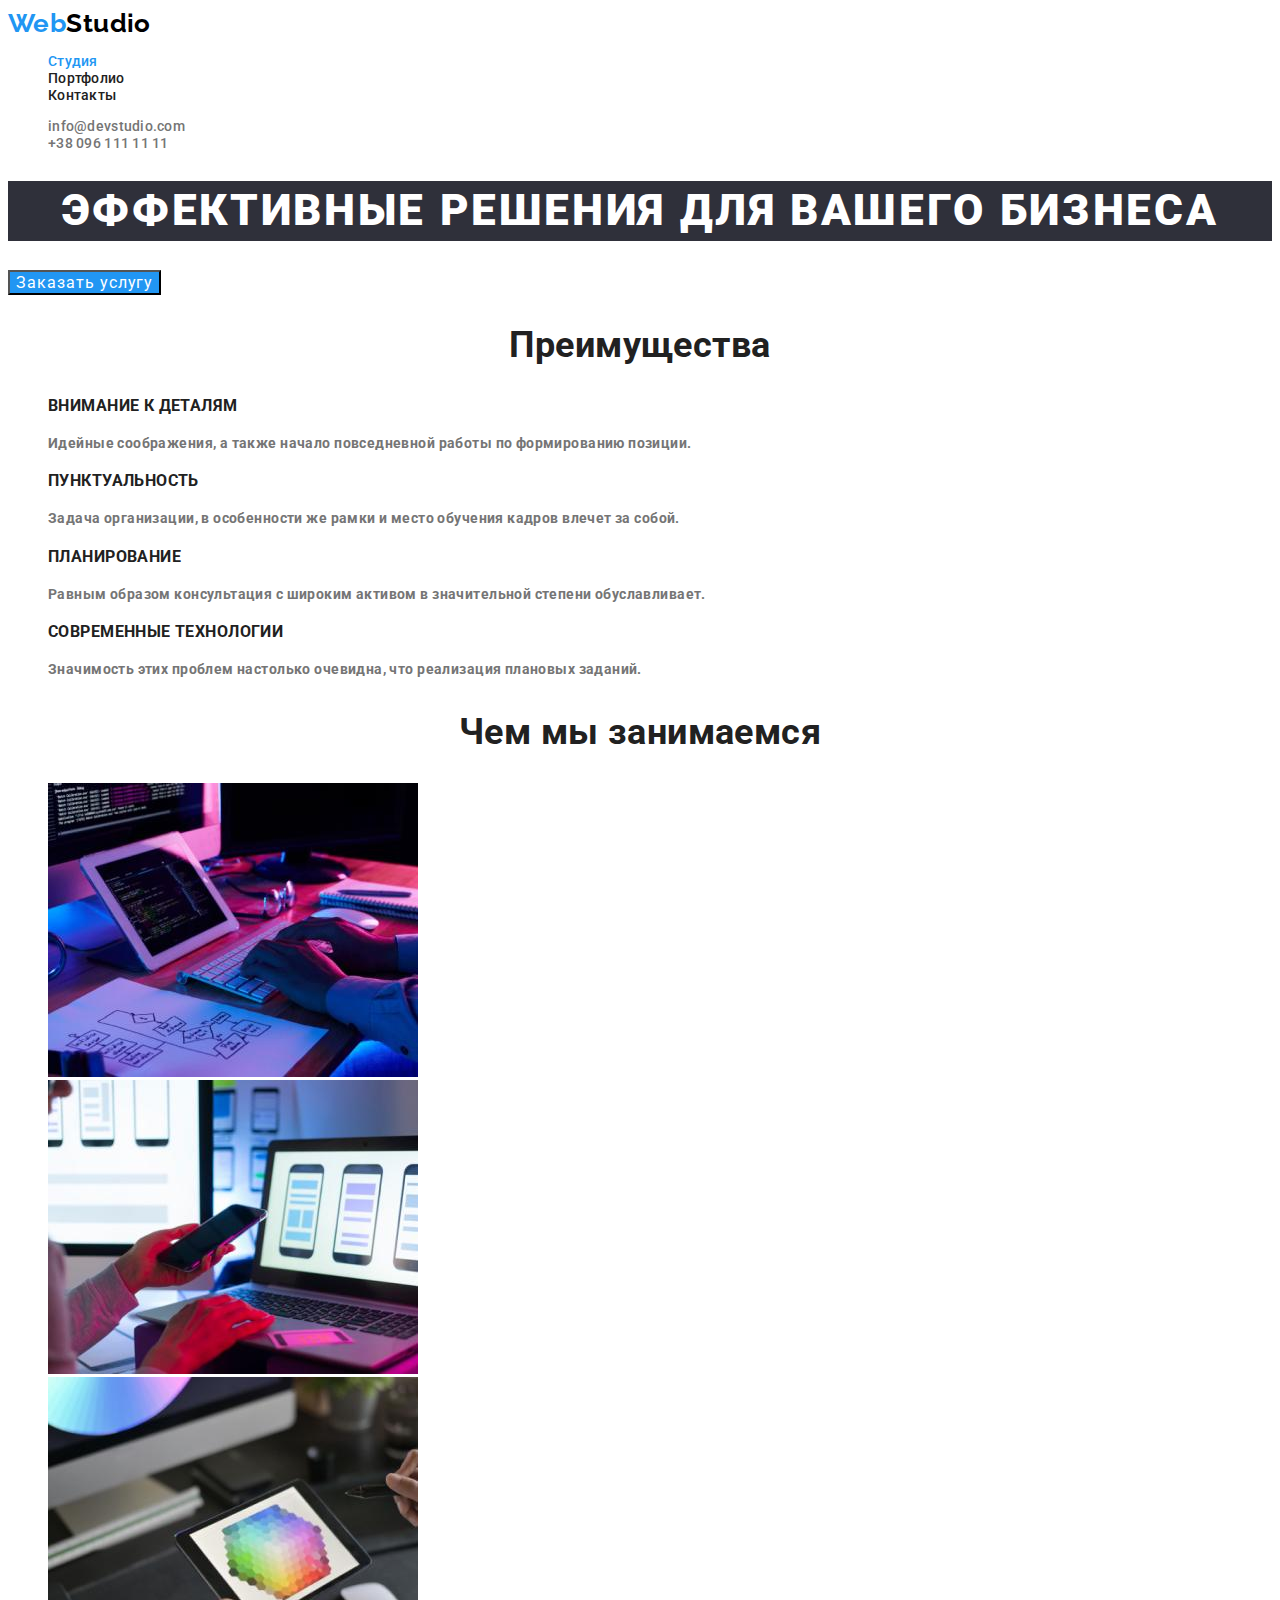
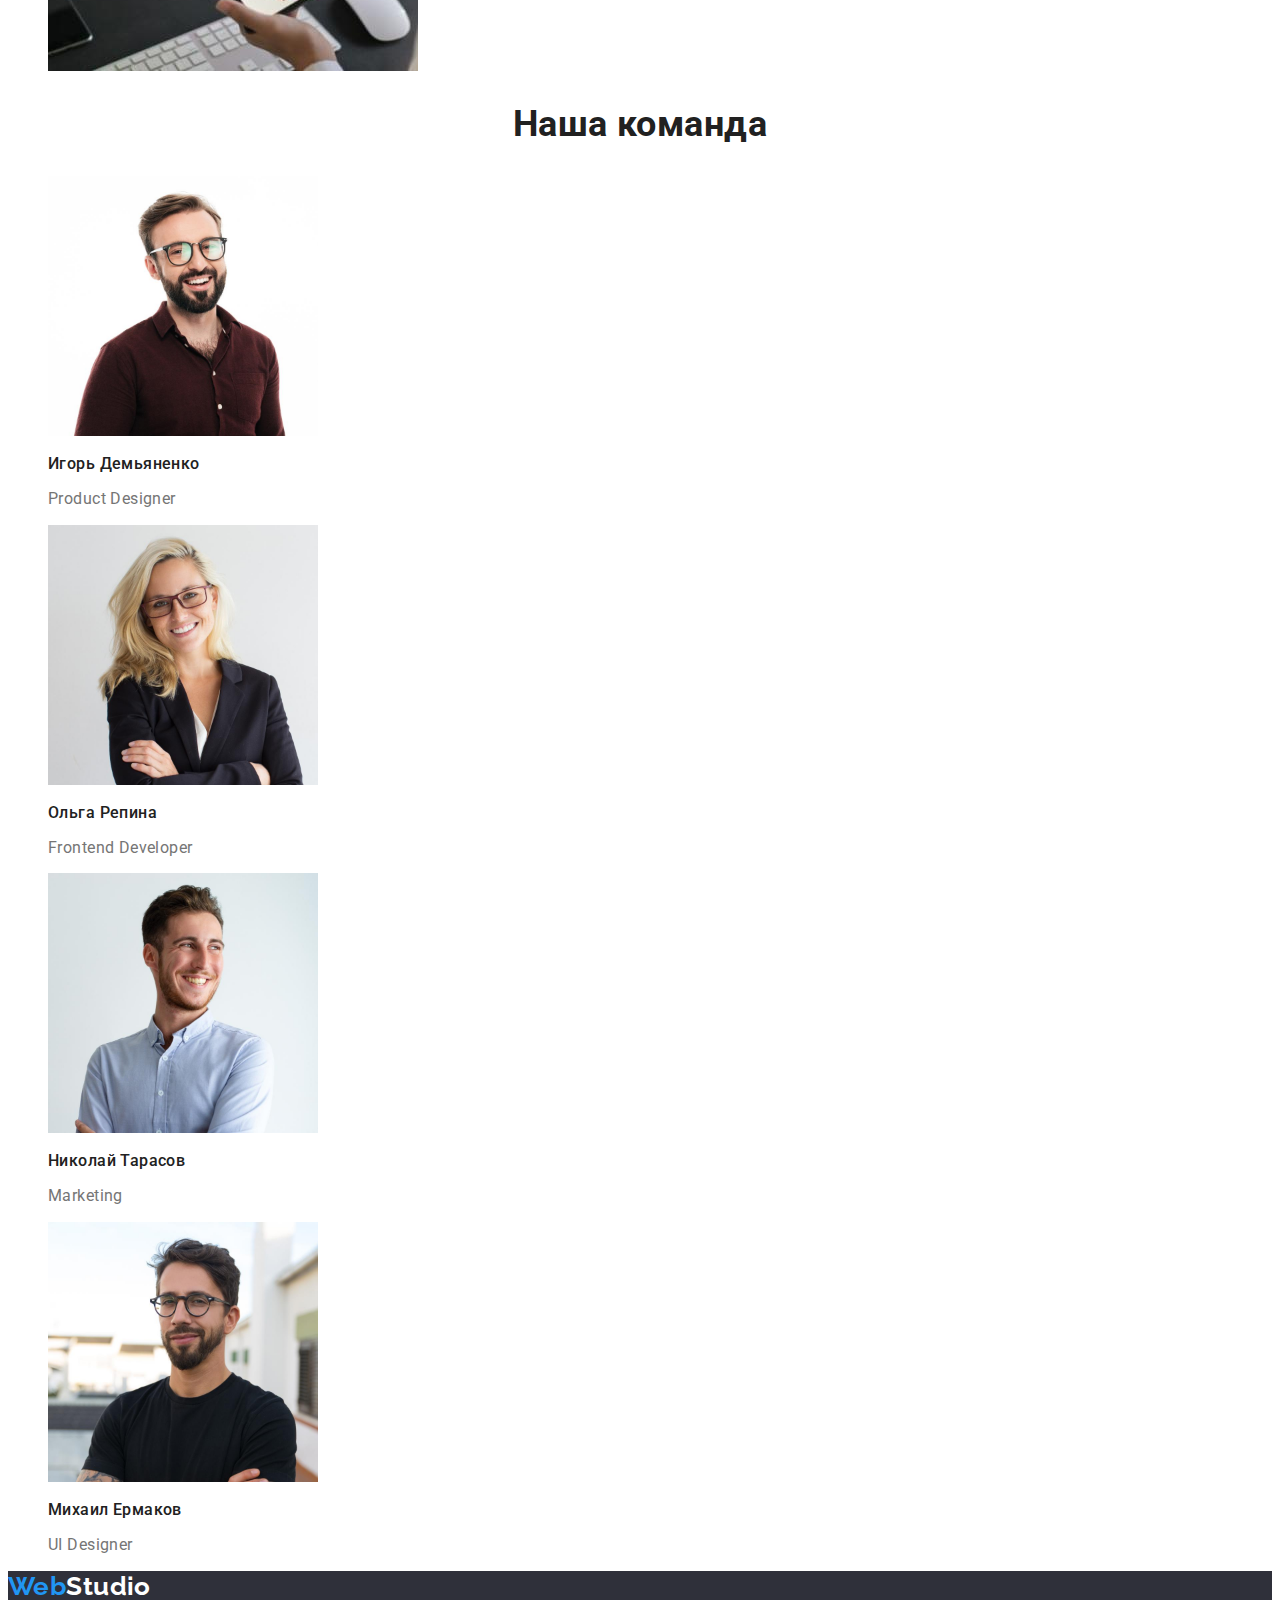
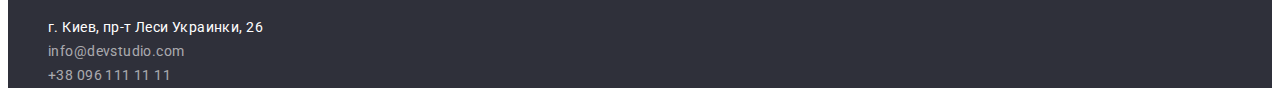
==== commit 8af7876f: "исправление ошибок" ====
--- a/index.html
+++ b/index.html
@@ -5,14 +5,13 @@
     <meta http-equiv="X-UA-Compatible" content="IE=edge">
     <meta name="viewport" content="width=device-width, initial-scale=1.0">
     <title>Document</title>
+    <link href="https://fonts.googleapis.com/css2?family=Raleway:wght@700&family=Roboto:wght@400;500;700;900&display=swap"rel="stylesheet">
     <link rel="stylesheet" href="./css/styles.css">
-    <link href="https://fonts.googleapis.com/css2?family=Raleway:wght@700&family=Roboto:wght@400;500;700;900&display=swap"
-        rel="stylesheet">
 </head>
 <body>
     <header>
         <nav class="nav">
-            <a href="./index.html" class="logo">Web<span class="upper">Studio</span></a>
+            <a href="./index.html" class="logo">Web<span class="accent">Studio</span></a>
             <ul class="site-nav">
                 <li>
                     <a href="./index.html" class="link current">Студия</a>
@@ -43,22 +42,22 @@
     </div>
     <section class="section">
         <h2 class="section-title">Преимущества</h2>
-        <ul class="features">
+        <ul class="feature-list">
             <li>
-                <h3 class="title">Внимание к деталям</h3>
-                <p class="text">Идейные соображения, а также начало повседневной работы по формированию позиции.</p>
+                <h3 class="feature-title">Внимание к деталям</h3>
+                <p class="feature-text">Идейные соображения, а также начало повседневной работы по формированию позиции.</p>
             </li>
             <li>
-                <h3 class="title">Пунктуальность</h3>
-                <p class="text">Задача организации, в особенности же рамки и место обучения кадров влечет за собой.</p>
+                <h3 class="feature-title">Пунктуальность</h3>
+                <p class="feature-text">Задача организации, в особенности же рамки и место обучения кадров влечет за собой.</p>
             </li>
             <li>
-                <h3 class="title">Планирование</h3>
-                <p class="text">Равным образом консультация с широким активом в значительной степени обуславливает.</p>
+                <h3 class="feature-title">Планирование</h3>
+                <p class="feature-text">Равным образом консультация с широким активом в значительной степени обуславливает.</p>
             </li>
             <li>
-                <h3 class="title">Современные технологии</h3>
-                <p class="text">Значимость этих проблем настолько очевидна, что реализация плановых заданий.</p>
+                <h3 class="feature-title">Современные технологии</h3>
+                <p class="feature-text">Значимость этих проблем настолько очевидна, что реализация плановых заданий.</p>
             </li>
         </ul>
     </section>
@@ -78,36 +77,36 @@
     </section>
     <section class="section">
         <h2 class="section-title">Наша команда</h2>
-        <ul class="command">
+        <ul class="team">
             <li>
                 <img src="./images/img1.jpg" width="270" height="260" alt="участник команды 1">
-                <h3 class="name">Игорь Демьяненко</h3>
-                <p class="position">Product Designer</p>
+                <h3 class="team-name">Игорь Демьяненко</h3>
+                <p class="team-position">Product Designer</p>
             </li>
             <li>
                 <img src="./images/img2.jpg" width="270" height="260" alt="участник команды 2">
-                <h3 class="name">Ольга Репина</h3>
-                <p class="position">Frontend Developer</p>
+                <h3 class="team-name">Ольга Репина</h3>
+                <p class="team-position">Frontend Developer</p>
             </li>
             <li>
                 <img src="./images/img3.jpg" width="270" height="260" alt="участник команды 3">
-                <h3 class="name">Николай Тарасов</h3>
-                <p class="position">Marketing</p>
+                <h3 class="team-name">Николай Тарасов</h3>
+                <p class="team-position">Marketing</p>
             </li>
             <li>
                 <img src="./images/img4.jpg" width="270" height="260" alt="участник команды 4">
-                <h3 class="name">Михаил Ермаков</h3>
-                <p class="position">UI Designer</p>
+                <h3 class="team-name">Михаил Ермаков</h3>
+                <p class="team-position">UI Designer</p>
             </li>
         </ul>
     </section>
    </main>
-   <footer>
-    <a href="index.html" class="logo">Web<span class="under">Studio</span></a>
+   <footer class="footer">
+    <a href="index.html" class="logo">Web<span class="accent">Studio</span></a>
     <address>
-        <ul class="address">
+        <ul>
             <li>
-                <a href="https://goo.gl/maps/HEMFCHXjC1AX881L7" class="link">г. Киев, пр-т Леси Украинки, 26</a>
+                <a href="https://goo.gl/maps/HEMFCHXjC1AX881L7" class="map-link">г. Киев, пр-т Леси Украинки, 26</a>
             </li>
             <li>
                 <a href="mailto:info@devstudio.com" class="link">info@devstudio.com</a>
--- a/css/styles.css
+++ b/css/styles.css
@@ -3,6 +3,7 @@
     --secondary-text-color: #757575;
     --active-color: #2196F3;
     --bg-color: #FFFFFF;
+    --secondary-bg-color: #2F303A;
     --black-color: #000000;
     --button-bg-color: #F5F4FA;
     --footer-address-color: rgba(255, 255, 255, 0.6)}
@@ -10,7 +11,10 @@
 body {
     background-color: var(--bg-color);
     color: var(--primary-text-color);
-    font-family: 'Roboto', sans-serif;}
+    font-family: 'Roboto', sans-serif;
+    font-weight: 700;
+    font-size: 14px;
+    letter-spacing: 0.03em;}
 
 /* основной цвет текса color: #212121;*/
 /* вторичный цвет текста #757575; */
@@ -28,26 +32,22 @@
 
 .logo {
     font-family: 'Raleway';
-    font-weight: 700;
     font-size: 26px;
     line-height: 1.19;
-    letter-spacing: 0.03em;
     color: var(--active-color);}
 
-.logo .upper {
+.logo .accent {
     color: var(--black-color);}
 
-.logo .under {
-    font-size: 14px;
-    line-height: 1.71;
-    letter-spacing: 0.03em;
+.footer .accent {
+    font-size: 26px;
+    line-height: 1.19;
     color: var(--bg-color);}
 
 /* nav */
 
 .site-nav .link {
     font-weight: 500;
-    font-size: 14px;
     line-height: 1.14;
     letter-spacing: 0.02em;
     color: var(--primary-text-color);}
@@ -57,7 +57,6 @@
 
 .nav-contacts .link {
     font-weight: 500;
-    font-size: 14px;
     line-height: 1.14;
     letter-spacing: 0.02em;
     color: var(--secondary-text-color);}
@@ -69,8 +68,8 @@
 .nav .link:focus,
 .nav-contacts .link:hover,
 .nav-contacts .link:focus,
-.address .link:hover,
-.address .link:focus {
+.footer .link:hover,
+.footer .link:focus {
     color: var(--active-color);}
 
     /* hero */
@@ -82,11 +81,12 @@
         text-align: center;
         letter-spacing: 0.06em;
         text-transform: uppercase;
-        color: var(--primary-text-color);}
+        color: var(--bg-color);
+        background-color: var(--secondary-bg-color);
+        }
 
     .hero-button {
         font-family: 'Roboto';
-        font-weight: 700;
         font-size: 16px;
         line-height: 1,88;
         display: flex;
@@ -105,39 +105,31 @@
     /* section */
 
 .section-title {
-    font-weight: 700;
     font-size: 36px;
     line-height: 1.16;
-    text-align: center;
-    letter-spacing: 0.03em;}
+    text-align: center;}
 
 /* features */
 
-.features .title {
-font-weight: 700;
-font-size: 14px;
-line-height: 1.14;
-letter-spacing: 0.03em;
-text-transform: uppercase;}
+.feature-list .feature-title {
+    line-height: 1.14;
+    text-transform: uppercase;}
 
-.features .text {
-    font-size: 14px;
+.feature-list .feature-text {
     line-height: 1.71;
-    letter-spacing: 0.03em;
     color: var(--secondary-text-color);}
 
-    /* command */
+    /* team */
 
-.command .name {
+.team .team-name {
     font-weight: 500;
     font-size: 16px;
-    line-height: 1.18;
-    letter-spacing: 0.03em;}
+    line-height: 1.18;}
 
-.command .position {
+.team .team-position {
+    font-weight: 400;
     font-size: 16px;
     line-height: 1.18;
-    letter-spacing: 0.03em;
     color: var(--secondary-text-color);}
 
    
@@ -152,6 +144,7 @@
     letter-spacing: 0.03em;
     cursor: pointer;}
 
+.button.current,
 .button:hover,
 .button:focus {
     color: var(--bg-color);
@@ -160,34 +153,40 @@
 
 /* product */
 
-.product .name {
-    font-family: 'Roboto';
-    font-style: normal;
-    font-weight: 500;
-    font-size: 16px;
-    line-height: 1.62;
-    letter-spacing: 0.03em;
+.product .product-name {
+    font-size: 18px;
+    line-height: 2;
+    letter-spacing: 0.06em;;
     color: var(--primary-text-color);}
 
-.description {
+.product-description {
+    font-weight: 400;
+    font-size: 16px;
+    line-height: 1.88;
+    color: var(--secondary-text-color);}
+
+
+/* footer */
+
+.footer {
+    background-color: var(--secondary-bg-color);
+}
+    
+.footer .map-link {
     font-family: 'Roboto';
     font-style: normal;
     font-weight: 400;
-    font-size: 16px;
-    line-height: 1.88;
-    letter-spacing: 0.03em;
-    color: var(--secondary-text-color);
-}
+    line-height: 1.71;
+    color: var(--bg-color);}
 
-
-/* footer */
-    
-.address .link {
+.footer .link {
     font-family: 'Roboto';
     font-style: normal;
     font-weight: 400;
-    font-size: 14px;
     line-height: 1.71;
-    letter-spacing: 0.03em;
-    color: var(--primary-text-color);}
+    color: var(--footer-address-color);}
 
+
+
+
+
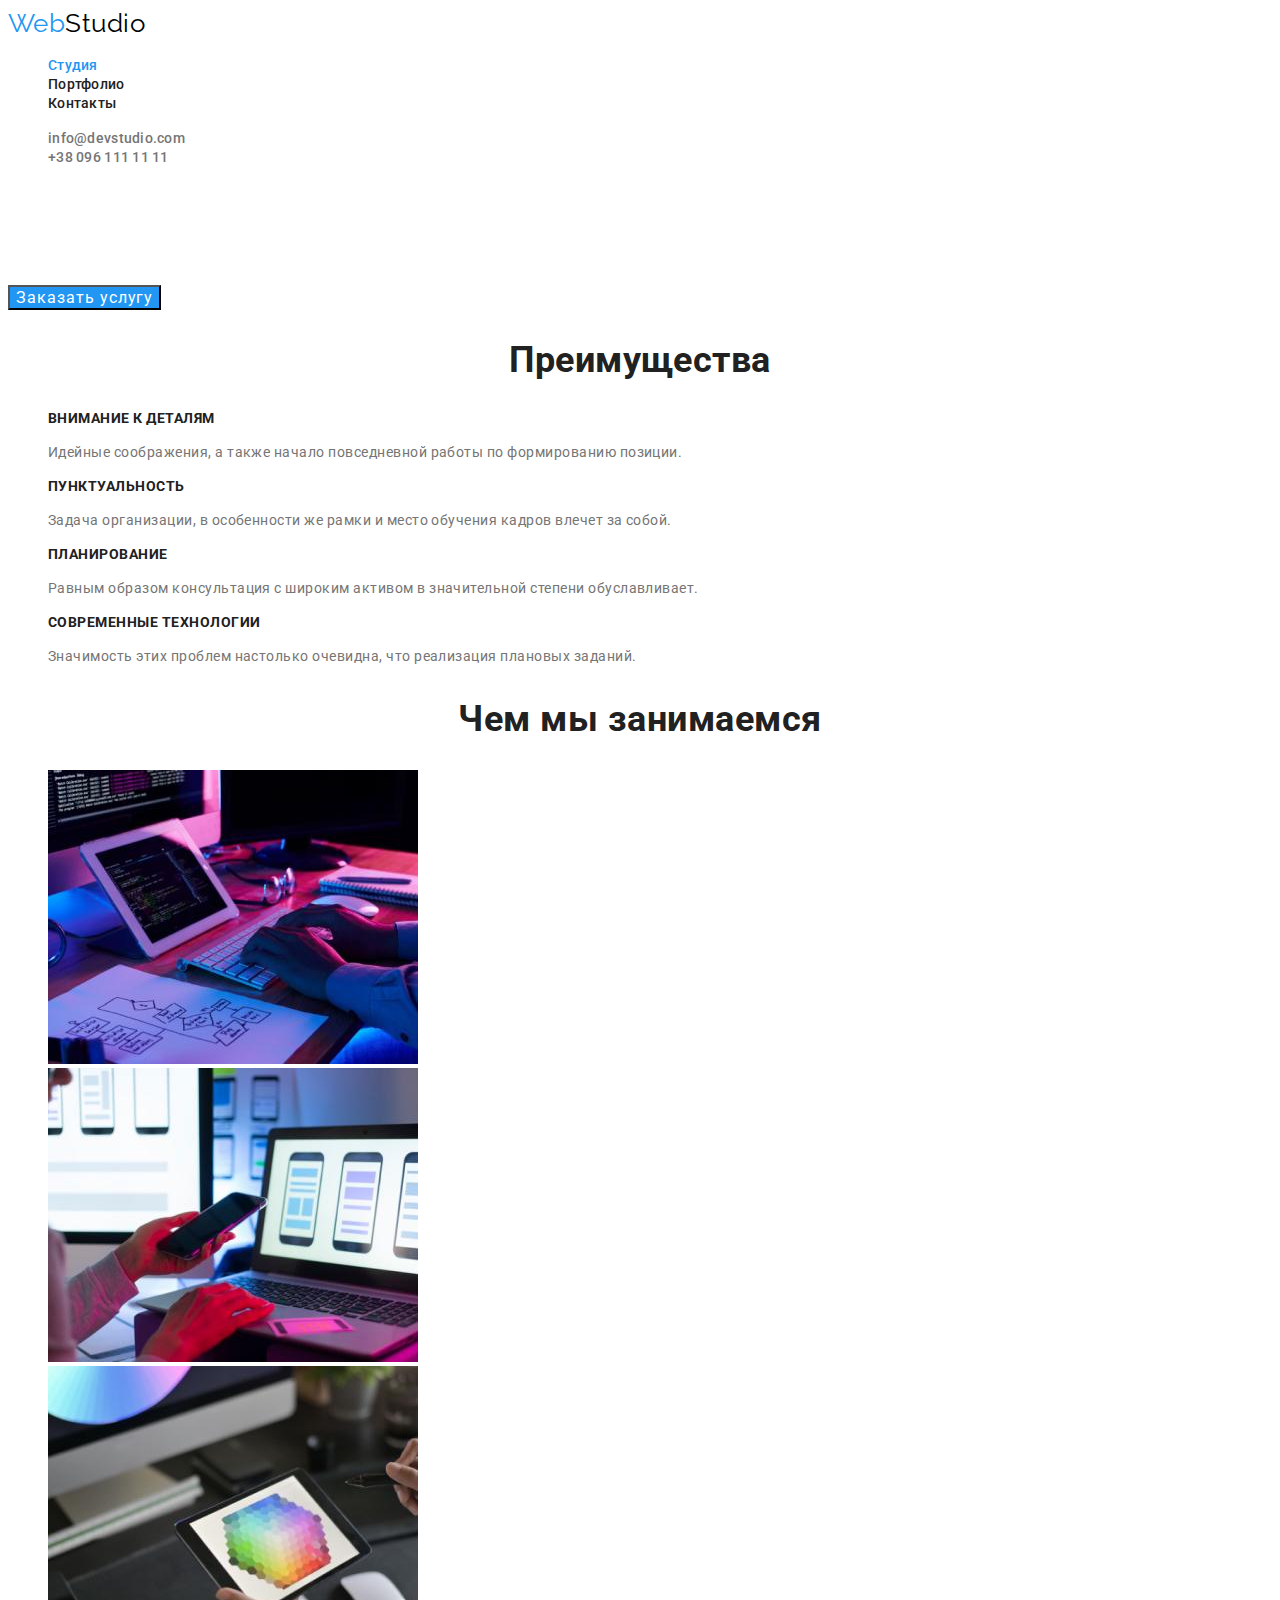
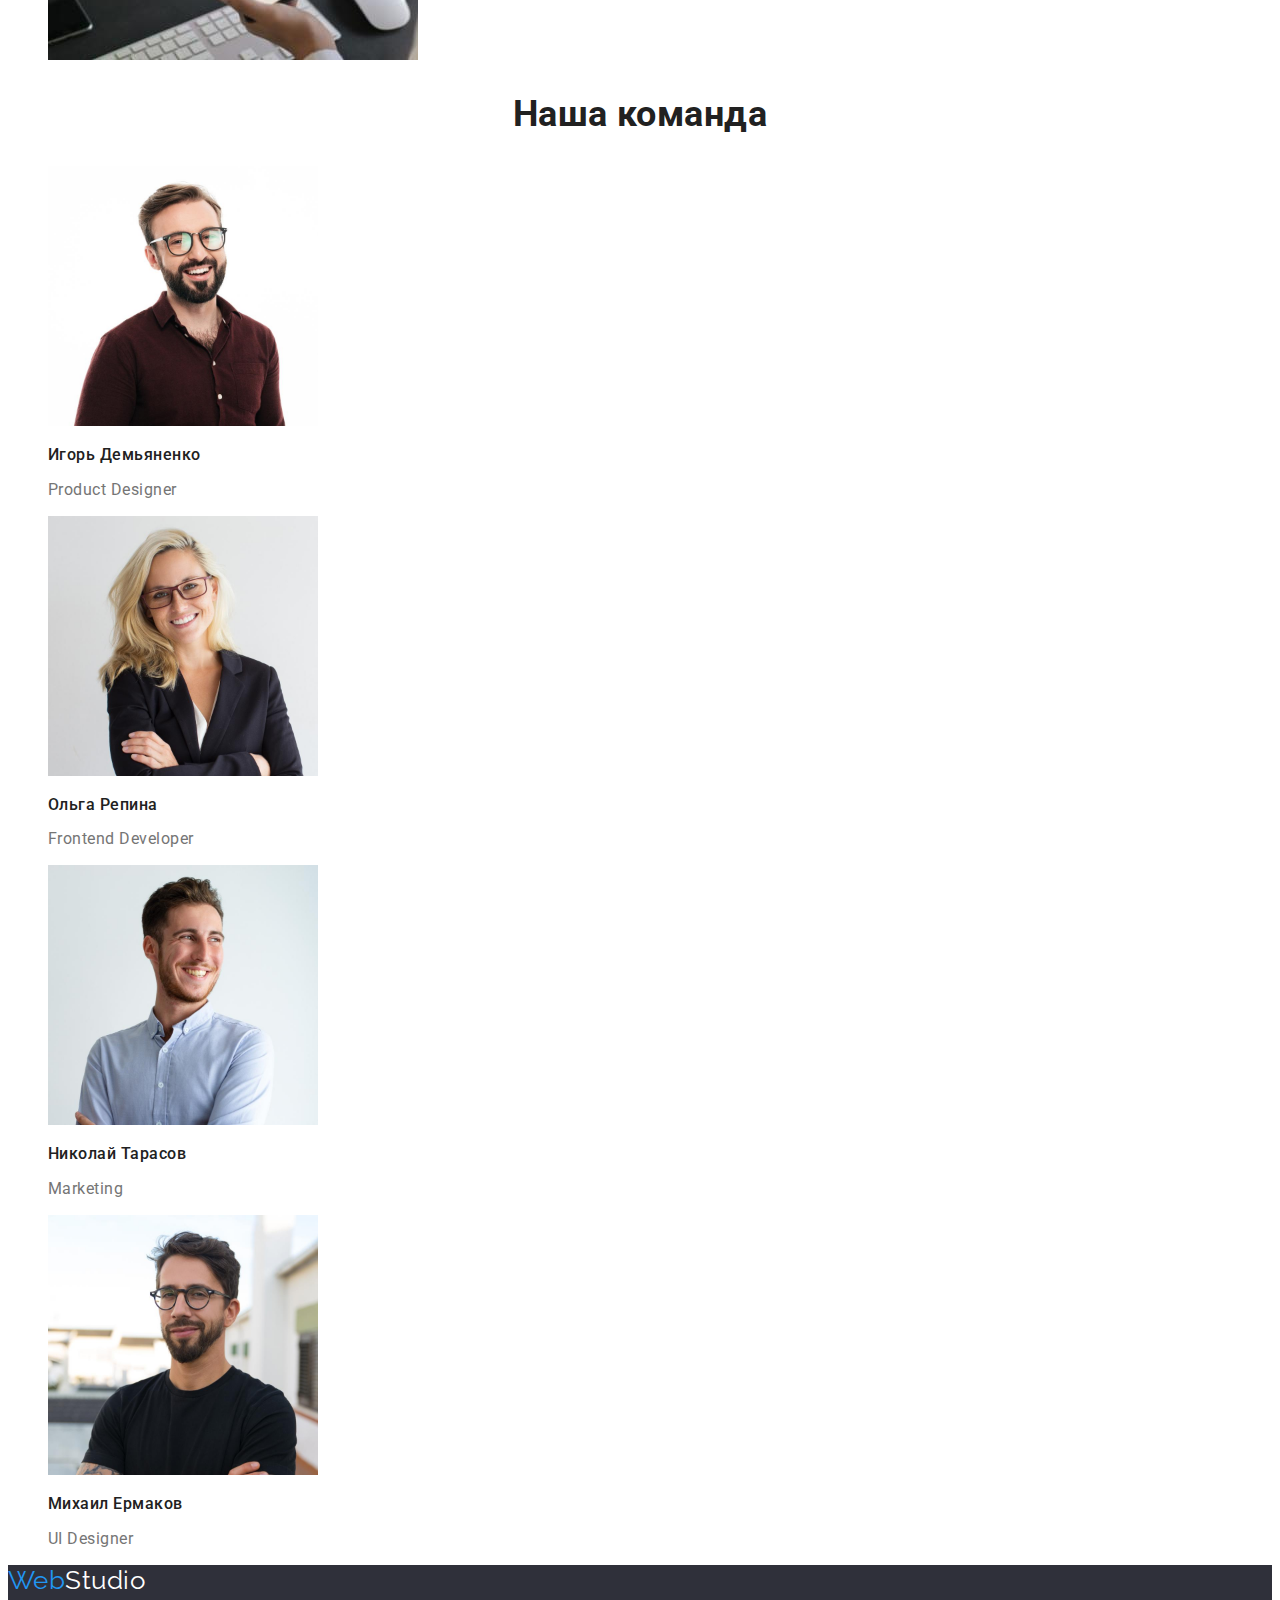
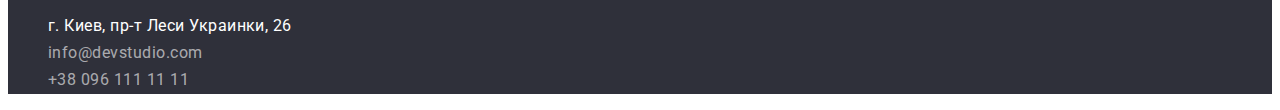
==== commit 8afb1938: "изменение свойств шрифтов" ====
--- a/index.html
+++ b/index.html
@@ -24,7 +24,7 @@
                 </li>
             </ul>
         </nav>
-        <ul class="nav-contacts">
+           <ul class="nav-contacts">
             <li>
                 <a href="mailto:info@devstudio.com" class="link">info@devstudio.com</a>
             </li>
@@ -106,7 +106,7 @@
     <address>
         <ul>
             <li>
-                <a href="https://goo.gl/maps/HEMFCHXjC1AX881L7" class="map-link">г. Киев, пр-т Леси Украинки, 26</a>
+                <a href="https://goo.gl/maps/HEMFCHXjC1AX881L7" rel="noopener, noreferrer" class="map-link">г. Киев, пр-т Леси Украинки, 26</a>
             </li>
             <li>
                 <a href="mailto:info@devstudio.com" class="link">info@devstudio.com</a>
--- a/css/styles.css
+++ b/css/styles.css
@@ -12,8 +12,6 @@
     background-color: var(--bg-color);
     color: var(--primary-text-color);
     font-family: 'Roboto', sans-serif;
-    font-weight: 700;
-    font-size: 14px;
     letter-spacing: 0.03em;}
 
 /* основной цвет текса color: #212121;*/
@@ -48,6 +46,7 @@
 
 .site-nav .link {
     font-weight: 500;
+    font-size: 14px;
     line-height: 1.14;
     letter-spacing: 0.02em;
     color: var(--primary-text-color);}
@@ -57,6 +56,7 @@
 
 .nav-contacts .link {
     font-weight: 500;
+    font-size: 14px;
     line-height: 1.14;
     letter-spacing: 0.02em;
     color: var(--secondary-text-color);}
@@ -81,9 +81,7 @@
         text-align: center;
         letter-spacing: 0.06em;
         text-transform: uppercase;
-        color: var(--bg-color);
-        background-color: var(--secondary-bg-color);
-        }
+        color: var(--bg-color);}
 
     .hero-button {
         font-family: 'Roboto';
@@ -112,10 +110,13 @@
 /* features */
 
 .feature-list .feature-title {
+    font-weight: 700;
+    font-size: 14px;
     line-height: 1.14;
     text-transform: uppercase;}
 
 .feature-list .feature-text {
+    font-size: 14px;
     line-height: 1.71;
     color: var(--secondary-text-color);}
 
@@ -127,8 +128,6 @@
     line-height: 1.18;}
 
 .team .team-position {
-    font-weight: 400;
-    font-size: 16px;
     line-height: 1.18;
     color: var(--secondary-text-color);}
 
@@ -160,8 +159,6 @@
     color: var(--primary-text-color);}
 
 .product-description {
-    font-weight: 400;
-    font-size: 16px;
     line-height: 1.88;
     color: var(--secondary-text-color);}
 
